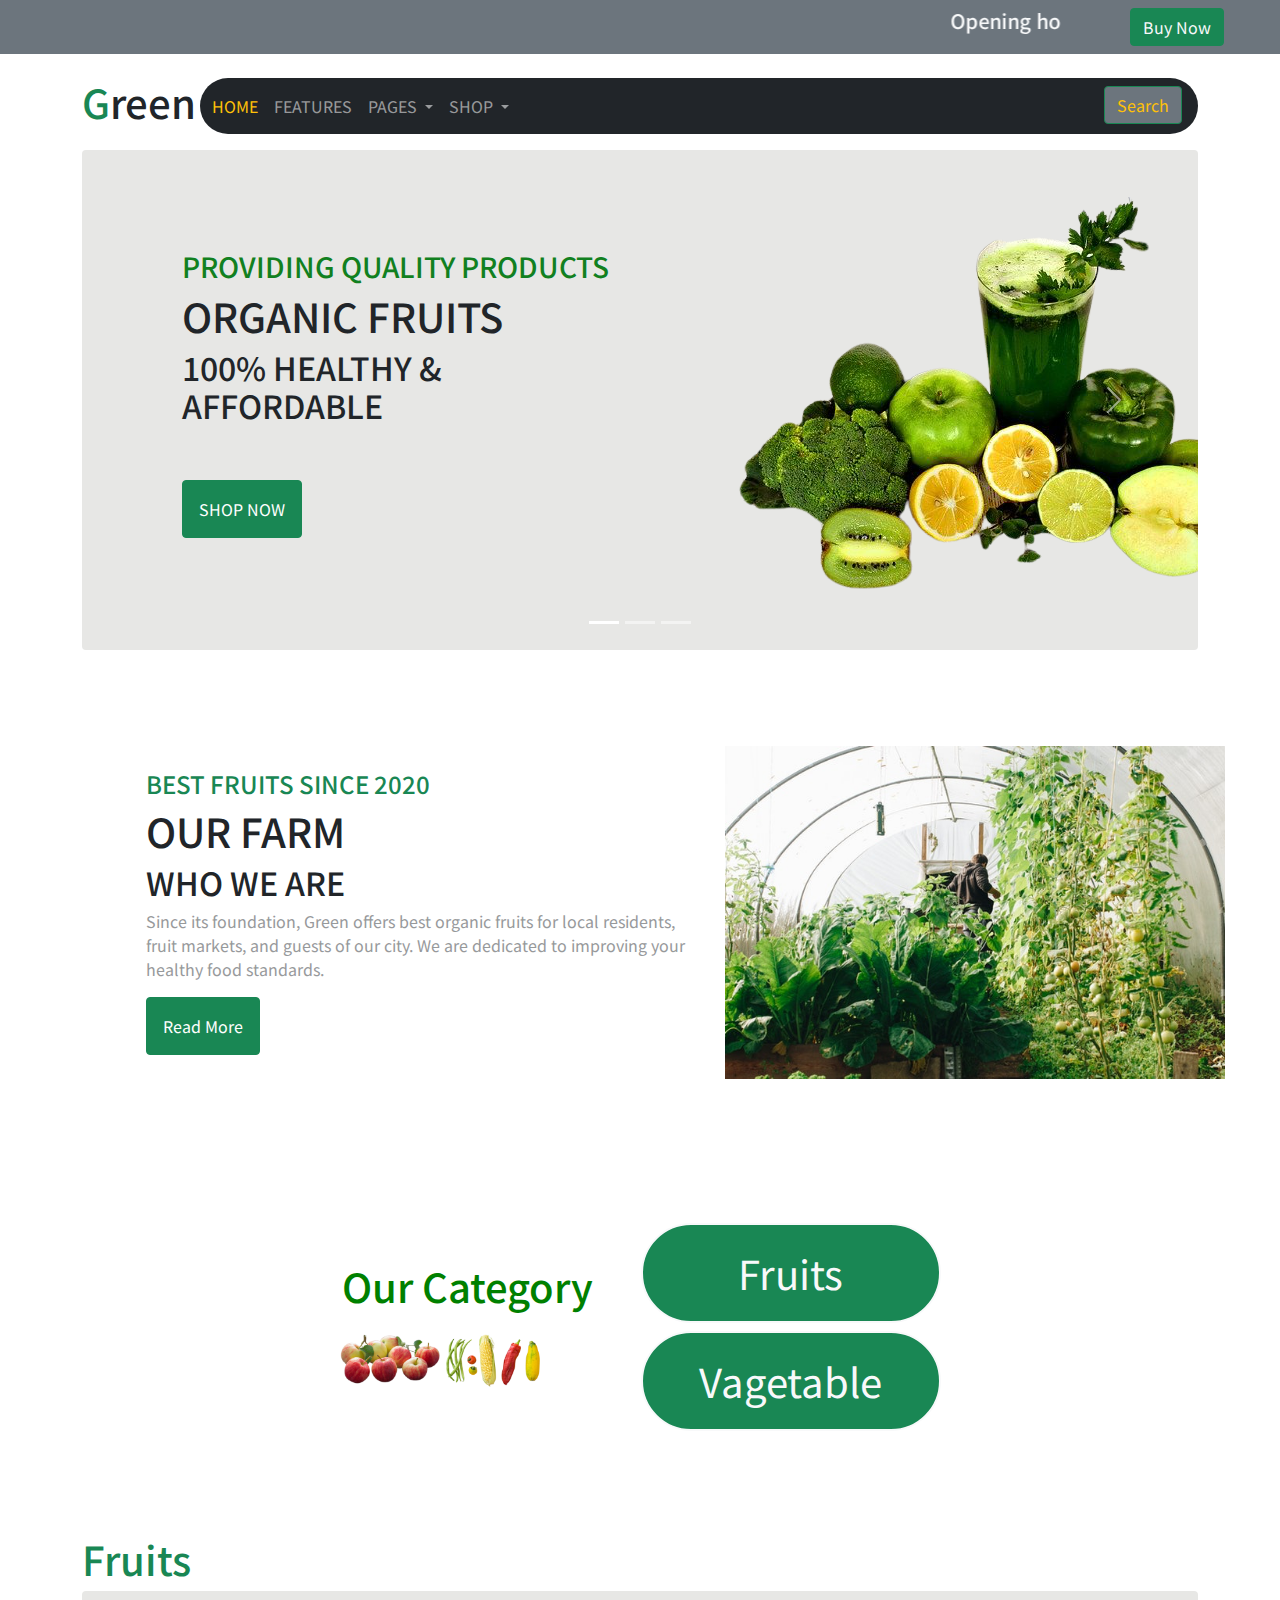
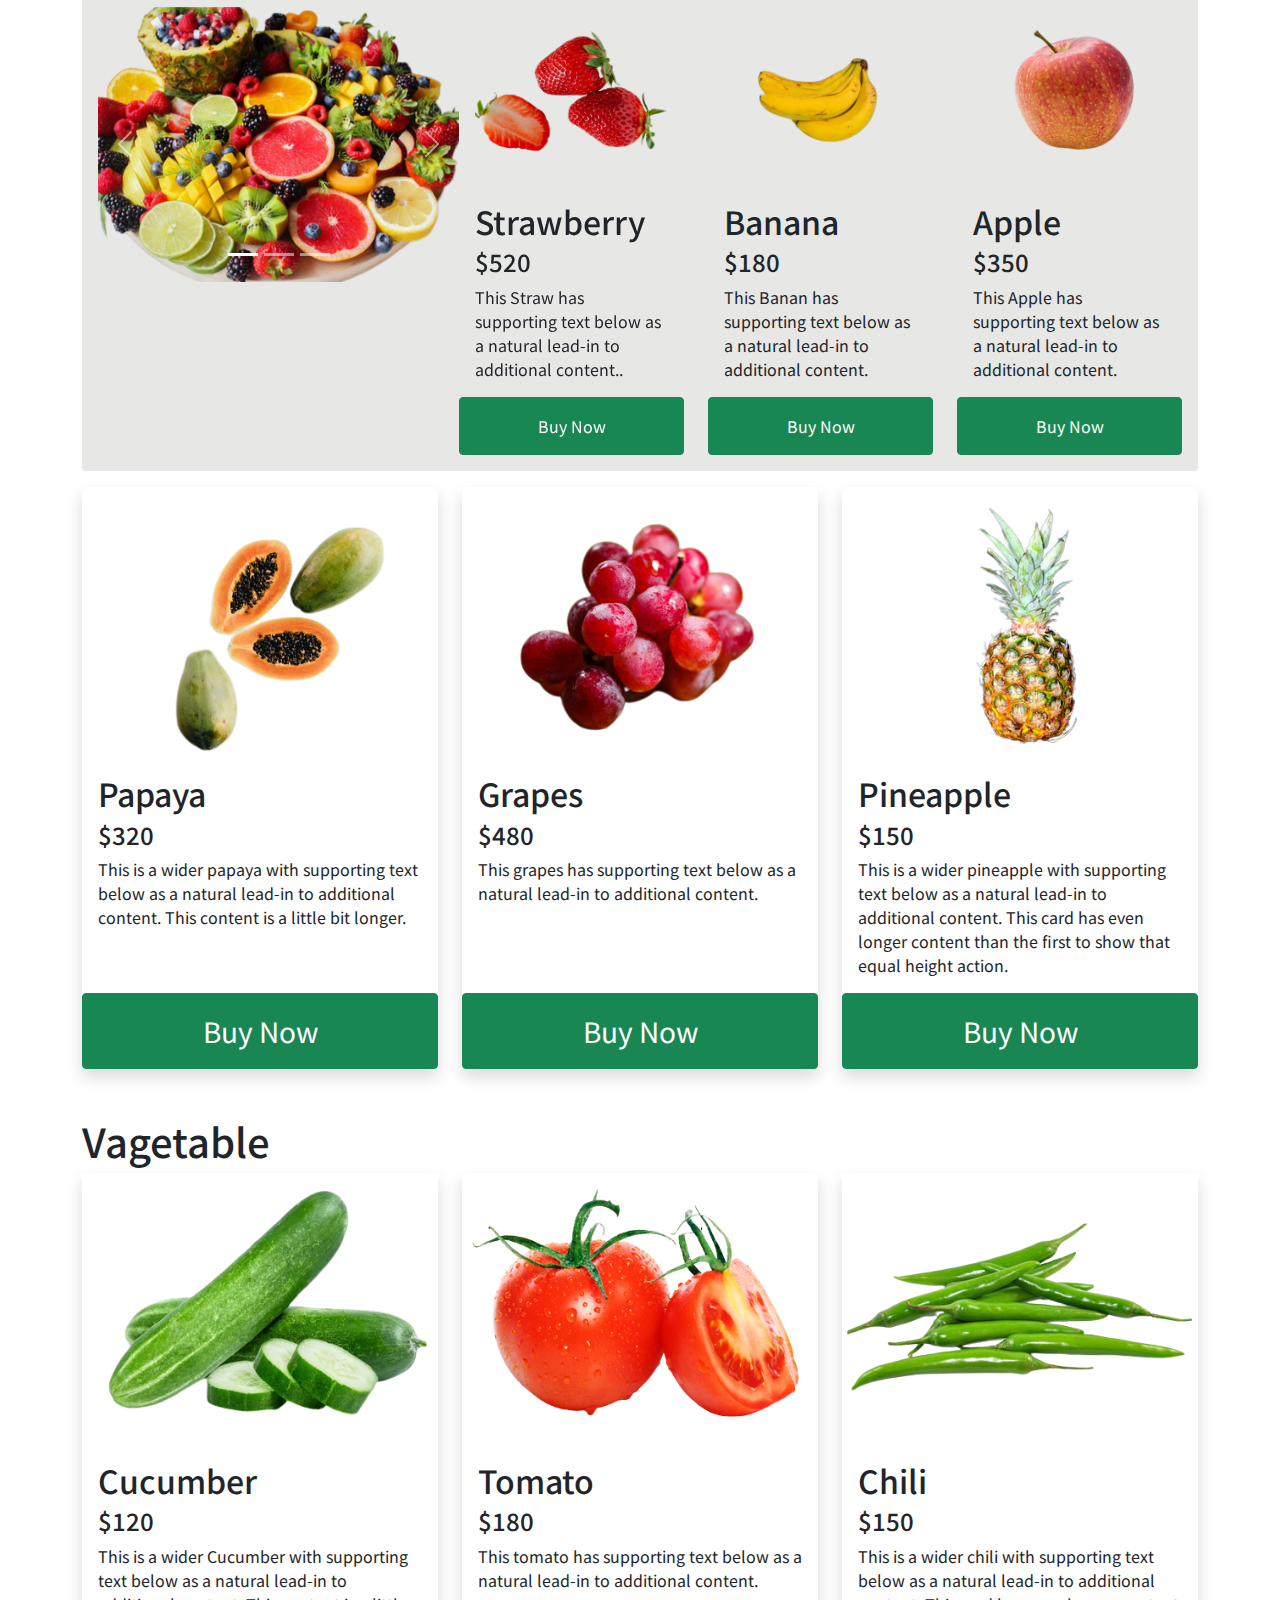
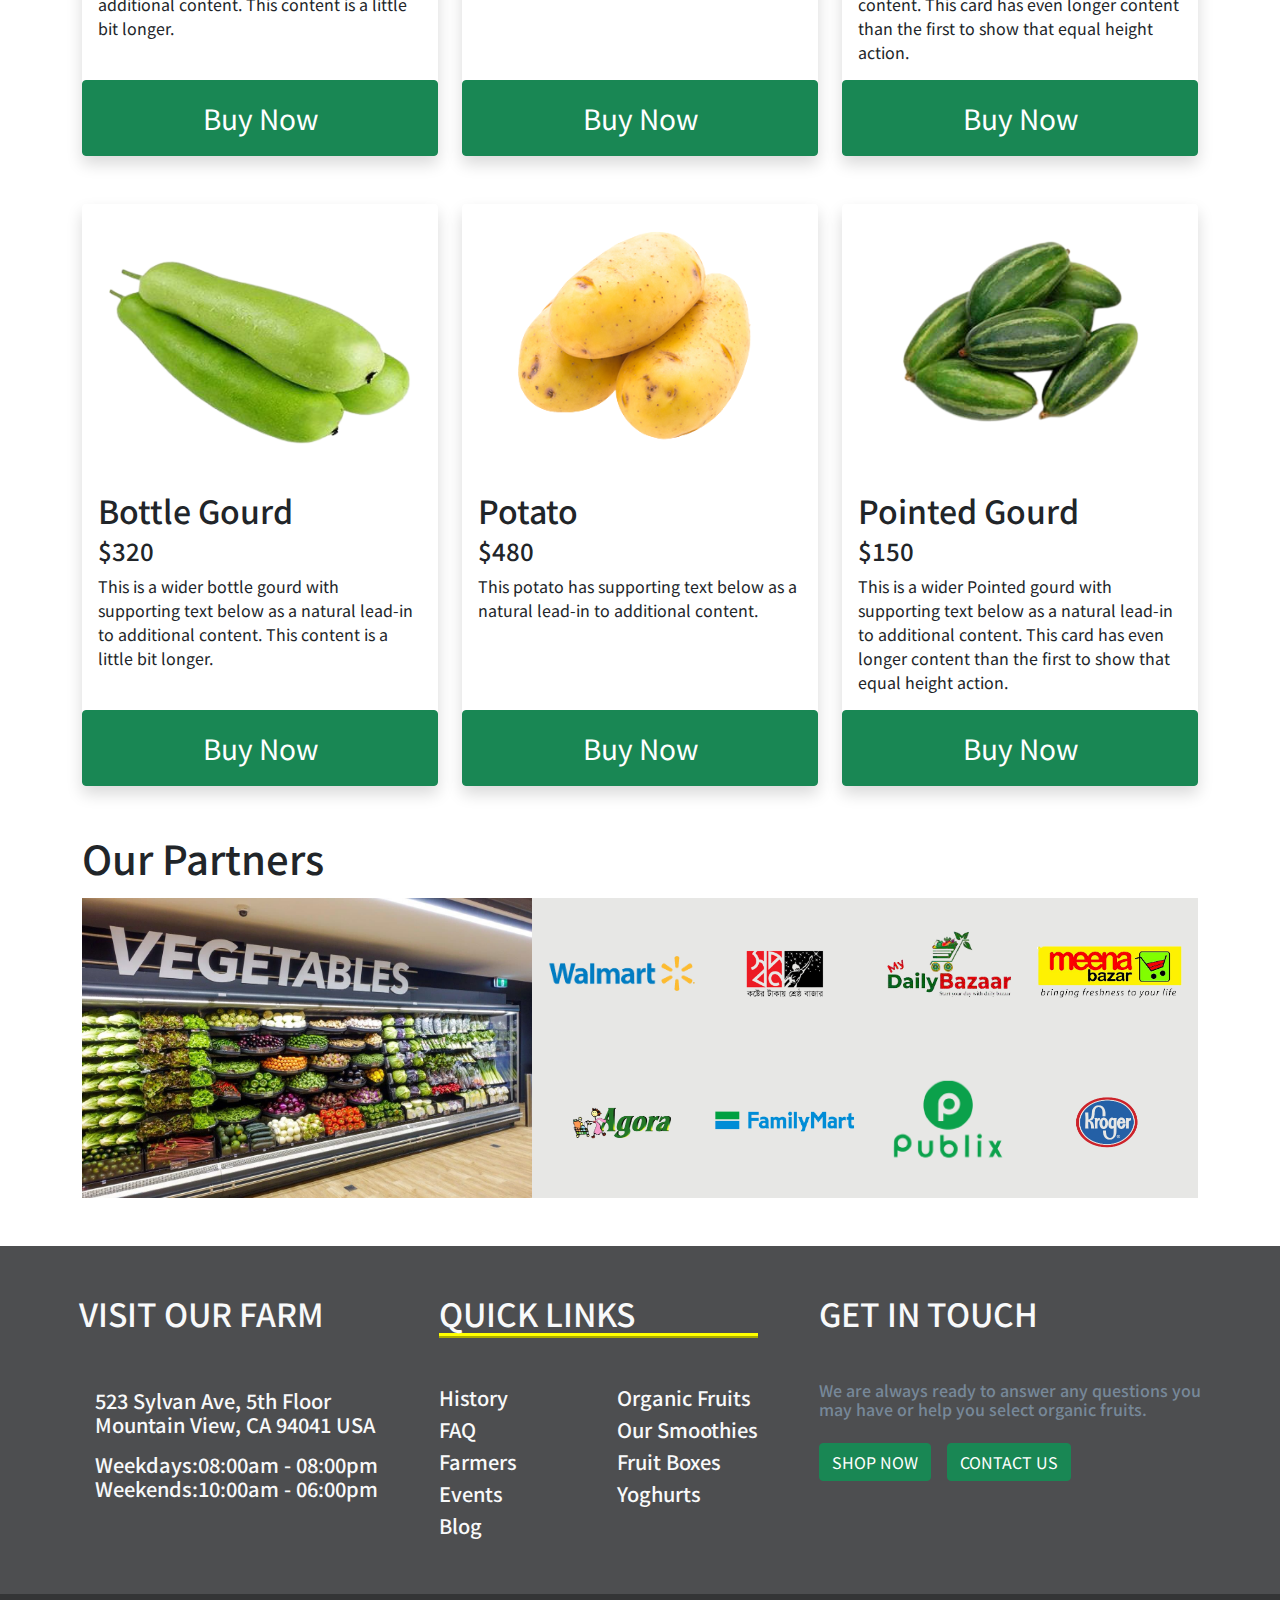
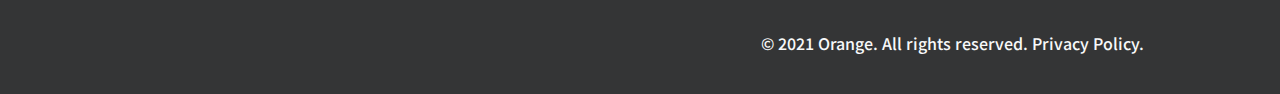
==== index.html @ e58fb856 "first commit" ====
<!DOCTYPE html>
<html lang="en">

<head>
  <meta charset="UTF-8">
  <meta http-equiv="X-UA-Compatible" content="IE=edge">
  <meta name="viewport" content="width=device-width, initial-scale=1.0">
  <script src="https://kit.fontawesome.com/13799846d9.js" crossorigin="anonymous"></script>

  <title>Green</title>

  <link rel="stylesheet" href="css/bootstrap.min.css">
  <link rel="stylesheet" href="css/style.css">

<body>
  <header>
    <section class="full-container">
      <nav
        class="navbar navbar-light bg-secondary d-flex justify-content-between p-2 col-lg-12 col-md-12 col-sm-12 col-12 col-">

        <div class="text-light col-lg-10 ">
          <marquee behavior="" direction="">
            <h5>Opening hours: Monday - Friday: 08AM-06PM</h5>
          </marquee>


        </div>
        <div class="d-flex align-items-center me-5 ">
          <i class="fas fa-shopping-cart text-light"></i>
          <button class="btn btn-outline-success ms-3 bg-success text-light" type="submit"><a href="#"
              class="text-decoration-none text-light"> Buy Now</a></button>
          <div>

          </div>

      </nav>

    </section>
  </header>
  <header>

    <!-- ....................................................................................header2................................................................................................................................................. -->


    <section class="container my-3">
      <div class="d-flex justify-content-between ">
        <div class="d-flex mt-2">
          <div>
            <i class="fas fa-leaf fs-1 mt-1" style="color: rgb(22, 182, 22);"></i>
          </div>

          <div>
            <h1><span class="text-success">G</span>reen</h1>
          </div>


        </div>
        <div class="bg-dark rounded-pill mt-2 ">
          <div class="d-flex justify-content-around">

            <nav style="width: 900px;" class="navbar navbar-expand-lg navbar-dark ms-1 ">


              <button class="navbar-toggler" type="button" data-bs-toggle="collapse" data-bs-target="#navbarNavDropdown"
                aria-controls="navbarNavDropdown" aria-expanded="false" aria-label="Toggle navigation">
                <span class="navbar-toggler-icon"></span>
              </button>
              <div class="collapse navbar-collapse" id="navbarNavDropdown">
                <ul class="navbar-nav">
                  <li class="nav-item">
                    <a class="nav-link active text-warning" aria-current="page" href="#">HOME</a>
                  </li>
                  <li class="nav-item">
                    <a class="nav-link" href="#">FEATURES</a>
                  </li>

                  <li class="nav-item dropdown">
                    <a class="nav-link dropdown-toggle" href="#" id="navbarDropdownMenuLink" role="button"
                      data-bs-toggle="dropdown" aria-expanded="false">
                      PAGES
                    </a>
                    <ul class="dropdown-menu" aria-labelledby="navbarDropdownMenuLink">
                      <li><a class="dropdown-item" href="#">About Us</a></li>
                      <li><a class="dropdown-item" href="#">Contact Us</a></li>


                    </ul>
                  </li>
                  <li class="nav-item dropdown">
                    <a class="nav-link dropdown-toggle" href="#" id="navbarDropdownMenuLink" role="button"
                      data-bs-toggle="dropdown" aria-expanded="false">
                      SHOP
                    </a>
                    <ul class="dropdown-menu" aria-labelledby="navbarDropdownMenuLink">
                      <li><a class="dropdown-item" href="#">Fruits</a></li>
                      <li><a class="dropdown-item" href="#">Vagetable</a></li>


                    </ul>
                  </li>
                </ul>

              </div>

            </nav>
            <div>
              <button class="btn btn-outline-success me-3 mt-2 bg-secondary text-warning" type="submit">Search</button>
            </div>

          </div>


        </div>
      </div>


      </div>





    </section>
  </header>


  <!-- .............................................................................................................................................................................slider.................................................................................... -->
  <section class="container">

    <div id="carouselExampleIndicators" class="carousel slide" data-bs-ride="carousel">

      <div class="carousel-indicators">

        <button type="button" data-bs-target="#carouselExampleIndicators" data-bs-slide-to="0" class="active"
          aria-current="true" aria-label="Slide 1"></button>
        <button type="button" data-bs-target="#carouselExampleIndicators" data-bs-slide-to="1"
          aria-label="Slide 2"></button>
        <button type="button" data-bs-target="#carouselExampleIndicators" data-bs-slide-to="2"
          aria-label="Slide 3"></button>

      </div>
      <div class="carousel-inner rounded">


        <div class="row">
          <div class="carousel-item active">
            <div class=" row1  ">
              <div class="" style="padding: 100px;">
                <h3 style="color: rgb(17, 128, 32);">PROVIDING QUALITY PRODUCTS</h3>
                <h1>ORGANIC FRUITS</h1>
                <h2>100% HEALTHY & <br>
                  AFFORDABLE</h2>
                <div class="btn btn-success p-3 mt-5 ">SHOP NOW</div>
              </div>

            </div>

          </div>


          <div class="carousel-item">
            <div class="row2">
              <div class="" style="padding: 100px;">
                <h3 style="color: rgb(17, 128, 32);">SUMMER DISCOUNTS UP TO 40%</h3>
                <h1>A WIDE VARIETY</h1>
                <h2>100% HEALTHY & <br>
                  AFFORDABLE</h2>
                <div class="btn btn-success p-3 mt-5">SHOP NOW</div>
              </div>

            </div>
          </div>
          <div class="carousel-item">
            <div class="row3">
              <div class="" style="padding: 100px;">
                <h3 style="color: rgb(17, 128, 32);">PROVIDING QUALITY PRODUCTS</h3>
                <h1>OF DIFFERENT
                  VAGETABLE</h1>
                <h2>100% HEALTHY & <br>
                  AFFORDABLE</h2>
                <div class="btn btn-success p-3 mt-5 ">SHOP NOW</div>
              </div>

            </div>
          </div>


        </div>





      </div>
      <button class="carousel-control-prev" type="button" data-bs-target="#carouselExampleIndicators"
        data-bs-slide="prev">
        <span class="carousel-contro
      l-prev-icon" aria-hidden="true"></span>
        <span class="visually-hidden">Previous</span>
      </button>
      <button class="carousel-control-next" type="button" data-bs-target="#carouselExampleIndicators"
        data-bs-slide="next">
        <span class="carousel-control-next-icon" aria-hidden="true"></span>
        <span class="visually-hidden">Next</span>
      </button>
    </div>
  </section>

  <!-- .....................................................................................................................................................................................our farm.............................................................................. -->




  <section class="container my-5 rounded">
    <div class="d-flex align-items-center p-5 ">
      <div class="col-lg-7 p-3">
        <h4 class="text-success">BEST FRUITS SINCE 2020</h4>
        <h1>OUR FARM</h1>
        <h2>WHO WE ARE</h2>
        <p style="color: rgb(151, 153, 155);">Since its foundation, Green offers best organic fruits for local
          residents, fruit markets, and guests of our city. We are dedicated to improving your healthy food standards.
        </p>
        <div class="btn btn-success p-3">Read More</div>

      </div>
      <div class="col-lg-5">
        <img width="500px" src="images/farm.jpg" alt=""><br>

      </div>
    </div>
  </section>

  <!-- ..........................................................................................................................................................................................Category.................................................................................. -->

  <section class="container my-5">
    <div class="d-flex align-items-center justify-content-center">
      <div class="">
        <h1 style="margin-left: 50px; color: green;">Our Category</h1>
        <div class="ms-5">
          <img width="100px" src="images/catagory/catagory1.png" alt="">
          <img width="100px" class="mt-3" src="images/catagory/catagory2.png" alt="">
          <img src="" alt="">
        </div>

      </div>
      <div class=" p-5">
        <div style="width: 300px; height: 100px; border: 2px solid; "
          class="mb-2 d-flex align-items-center justify-content-center bg-success text-light fs-1 rounded-pill">Fruits
        </div>
        <div style="width: 300px; height: 100px; border: 2px solid;"
          class="mb-2 d-flex align-items-center justify-content-center bg-success text-light fs-1 rounded-pill">
          Vagetable</div>


      </div>
    </div>
  </section>

  <!-- .................................fruit item part.......................................................................................... -->


  <section class="container my-3 ">
    <div class="text-success">
      <h1>Fruits</h1>
    </div>
    <div class="d-flex p-3 rounded" style="background-color:#E7E7E5;">


      <div class="col-lg-4">
        <div id="carouselExampleCaptions" class="carousel slide" data-bs-ride="carousel">
          <div class="carousel-indicators">
            <button type="button" data-bs-target="#carouselExampleCaptions" data-bs-slide-to="0" class="active"
              aria-current="true" aria-label="Slide 1"></button>
            <button type="button" data-bs-target="#carouselExampleCaptions" data-bs-slide-to="1"
              aria-label="Slide 2"></button>
            <button type="button" data-bs-target="#carouselExampleCaptions" data-bs-slide-to="2"
              aria-label="Slide 3"></button>
          </div>
          <div class="carousel-inner">
            <div class="carousel-item active">
              <img src="images/fruits/fruit1.png" class="d-block w-100" alt="...">

            </div>
            <div class="carousel-item">
              <img src="images/fruits/fruit10.png" class="d-block w-100" alt="...">

            </div>
            <div class="carousel-item">
              <img src="images/fruits/fruit3.png" class="d-block w-100" alt="...">

            </div>
          </div>
          <button class="carousel-control-prev" type="button" data-bs-target="#carouselExampleCaptions"
            data-bs-slide="prev">
            <span class="carousel-control-prev-icon" aria-hidden="true"></span>
            <span class="visually-hidden">Previous</span>
          </button>
          <button class="carousel-control-next" type="button" data-bs-target="#carouselExampleCaptions"
            data-bs-slide="next">
            <span class="carousel-control-next-icon" aria-hidden="true"></span>
            <span class="visually-hidden">Next</span>
          </button>
        </div>
      </div>


      <div class="">
        <div class="row row-cols-1 row-cols-md-3 g-4">
          <div class="col">
            <div class="card h-50 border-0 bg-transparent">
              <img src="images/fruits/fruit4.png" class="card-img-top p-3" alt="...">
              <div class="card-body">
                <h2 class="card-title">Strawberry</h2>
                <h4>$520</h4>
                <p class="card-text">This Straw has supporting text below as a natural lead-in to additional content..
                </p>
              </div>

              <div class="btn btn-success p-3 ">Buy Now</div>

            </div>
          </div>
          <div class="col">
            <div class="card h-50 border-0 bg-transparent">
              <img src="images/fruits/fruit5.png" class="card-img-top p-3 " alt="...">
              <div class="card-body">
                <h2 class="card-title ">Banana</h2>
                <h4>$180</h4>
                <p class="card-text">This Banan has supporting text below as a natural lead-in to additional content.
                </p>
              </div>
              <div class="btn btn-success p-3 ">Buy Now</div>
            </div>
          </div>
          <div class="col">
            <div class="card h-50 border-0 bg-transparent">
              <img src="images/fruits/fruit6.png" class="card-img-top p-3" alt="...">
              <div class="card-body">
                <h2 class="card-title">Apple</h2>
                <h4>$350</h4>
                <p class="card-text">This Apple has supporting text below as a natural lead-in to additional content.
                </p>
              </div>
              <div class="btn btn-success p-3 ">Buy Now</div>
            </div>
          </div>
        </div>
      </div>


    </div>


    <!-- ................................................fruit 2.......................................................... -->


  </section>
  <section class="container">
    <div class="row row-cols-1 row-cols-md-3 g-4">
      <div class="col">
        <div class="card h-100 border-0 shadow">
          <img src="images/fruits/fruit2.png" class="card-img-top" alt="...">
          <div class="card-body">
            <h2 class="card-title">Papaya</h2>
            <h4>$320</h4>
            <p class="card-text">This is a wider papaya with supporting text below as a natural lead-in to additional
              content. This content is a little bit longer.</p>
          </div>
          <div class="btn btn-success fs-3 p-3 ">Buy Now</div>
        </div>
      </div>
      <div class="col">
        <div class="card h-100 border-0 shadow">
          <img src="images/fruits/fruit8.png" class="card-img-top" alt="...">
          <div class="card-body">
            <h2 class="card-title">Grapes</h2>
            <h4>$480</h4>
            <p class="card-text">This grapes has supporting text below as a natural lead-in to additional content.</p>
          </div>
          <div class="btn btn-success p-3 fs-3 ">Buy Now</div>
        </div>
      </div>
      <div class="col">
        <div class="card h-100 border-0 shadow">
          <img src="images/fruits/fruit9.png" class="card-img-top" alt="...">
          <div class="card-body">
            <h2 class="card-title">Pineapple</h2>
            <h4>$150</h4>
            <p class="card-text">This is a wider pineapple with supporting text below as a natural lead-in to additional
              content. This card has even longer content than the first to show that equal height action.</p>
          </div>
          <div class="btn btn-success p-3 fs-3 ">Buy Now</div>
        </div>
      </div>
    </div>
  </section>

  <!-- .............................................................................................................................................................................................vegetable....................................................................... -->

  <section class="container my-5">
    <h1>Vagetable</h1>
    <div class="row row-cols-1 row-cols-md-3 g-4">
      <div class="col">
        <div class="card h-100 border-0 shadow ">
          <img src="images/vegetable/vegetable1.png" class="card-img-top" alt="...">
          <div class="card-body">
            <h2 class="card-title">Cucumber</h2>
            <h4>$120</h4>
            <p class="card-text">This is a wider Cucumber with supporting text below as a natural lead-in to additional
              content. This content is a little bit longer.</p>
          </div>
          <div class="btn btn-success fs-3 p-3 ">Buy Now</div>
        </div>
      </div>
      <div class="col">
        <div class="card h-100 border-0 shadow">
          <img src="images/vegetable/vegetable2.png" class="card-img-top" alt="...">
          <div class="card-body">
            <h2 class="card-title">Tomato</h2>
            <h4>$180</h4>
            <p class="card-text">This tomato has supporting text below as a natural lead-in to additional content.</p>
          </div>
          <div class="btn btn-success p-3 fs-3 ">Buy Now</div>
        </div>
      </div>
      <div class="col">
        <div class="card h-100 border-0 shadow">
          <img src="images/vegetable/vegetable3.png" class="card-img-top" alt="...">
          <div class="card-body">
            <h2 class="card-title">Chili</h2>
            <h4>$150</h4>
            <p class="card-text">This is a wider chili with supporting text below as a natural lead-in to additional
              content. This card has even longer content than the first to show that equal height action.</p>
          </div>
          <div class="btn btn-success p-3 fs-3 ">Buy Now</div>
        </div>
      </div>
    </div>
  </section>


  <!-- .......................................................vegetable 2..................................................................... -->

  <section class="container my-5">
    <div class="row row-cols-1 row-cols-md-3 g-4">
      <div class="col">
        <div class="card h-100 border-0 shadow">
          <img src="images/vegetable/vegetable4.png" class="card-img-top" alt="...">
          <div class="card-body">
            <h2 class="card-title">Bottle Gourd</h2>
            <h4>$320</h4>
            <p class="card-text">This is a wider bottle gourd with supporting text below as a natural lead-in to
              additional content. This content is a little bit longer.</p>
          </div>
          <div class="btn btn-success fs-3 p-3 ">Buy Now</div>
        </div>
      </div>
      <div class="col">
        <div class="card h-100 border-0 shadow">
          <img src="images/vegetable/vegetable5.png" class="card-img-top" alt="...">
          <div class="card-body">
            <h2 class="card-title">Potato</h2>
            <h4>$480</h4>
            <p class="card-text">This potato has supporting text below as a natural lead-in to additional content.</p>
          </div>
          <div class="btn btn-success p-3 fs-3 ">Buy Now</div>
        </div>
      </div>
      <div class="col">
        <div class="card h-100 border-0 shadow">
          <img src="images/vegetable/vegetable6.png" class="card-img-top" alt="...">
          <div class="card-body">
            <h2 class="card-title">Pointed Gourd</h2>
            <h4>$150</h4>
            <p class="card-text">This is a wider Pointed gourd with supporting text below as a natural lead-in to
              additional content. This card has even longer content than the first to show that equal height action.</p>
          </div>
          <div class="btn btn-success p-3 fs-3 ">Buy Now</div>
        </div>
      </div>
    </div>
  </section>
  <!-- .....................................................................................................................................................................................................our partner part.................................................................... -->

  <section class="container my-5 ">
    <h1 class="mb-3">Our Partners</h1>
    <div class="d-flex" style="background-color:#E7E7E5;">
      <div class="col-lg-5 ">
        <img width="450px" src="images/partner/departmental store.jpg" alt="">
      </div>
      <div class="col-lg-7">
        <div class="brand">
          <img src="images/partner/partner1.png" alt="">
          <img src="images/partner/partner2.png" alt="">
          <img src="images/partner/partner3.png" alt="">
          <img src="images/partner/partner4.png" alt="">
          <img src="images/partner/partner5.png" alt="">
          <img src="images/partner/partner6.png" alt="">
          <img src="images/partner/partner7.png" alt="">
          <img src="images/partner/partner8.png" alt="">
        </div>

      </div>
    </div>

  </section>

  <!-- ......................................................................................................................................................................................................footer............................................................................. -->
  <section class="full-container mt-5">
    <footer>
      <div class="d-flex justify-content-around text-light  p-5" style="background-color: #4D4E50;">

        <div class="">
          <div>
            <h2 class="mb-5">VISIT OUR FARM</h2>
          </div>
          <div class="d-flex align-items-center">
            <i class="fas fa-map-marker-alt fs-1 "></i>
            <h5 class="mt-2 ms-3">523 Sylvan Ave, 5th Floor<br>
              Mountain View, CA 94041 USA</h5>
          </div>
          <div class="d-flex align-items-center">
            <i class="fas fa-clock fs-2 "></i>
            <h5 class="mt-2 ms-3">Weekdays:08:00am - 08:00pm <br>
              Weekends:10:00am - 06:00pm</h5>
          </div>
        </div>
        <!-- ............................................................ -->
        <div>
          <div>
            <h2 class="mb-5" style="border-bottom: 5px solid yellow ; border-bottom-style: ridge;">QUICK LINKS</h2>
          </div>
          <div class="d-flex">
            <div>
              <h5>History</h5>
              <h5>FAQ</h5>
              <h5>Farmers</h5>
              <h5>Events</h5>
              <h5>Blog</h5>

            </div>
            <div style=" margin-left: 100px;">
              <h5>Organic Fruits</h5>
              <h5>Our Smoothies</h5>
              <h5>Fruit Boxes</h5>
              <h5>Yoghurts</h5>


            </div>

          </div>
        </div>
        <!-- .................................................................. -->
        <div>
          <div>
            <h2 class="mb-5">GET IN TOUCH</h2>
          </div>
          <div>
            <h6 style="color: lightslategray;">We are always ready to answer any questions you <br> may have or help you
              select organic fruits.
            </h6>
          </div>
          <div class="d-flex mt-4 ">
            <div class="btn btn-success ">SHOP NOW</div>
            <div class="btn btn-success ms-3">CONTACT US</div>
          </div>
        </div>
      </div>

    </footer>
    <!-- ....................................................footer 2........................................................................ -->
    <footer style="height: 100px; background-color:#343536 ;">
      <div class="d-flex justify-content-around  text-light  ">
        <div class="d-flex " style="margin-top: 40px; color: #87888a;">
          <i class="fab fa-cc-visa fs-2 "></i>
          <i class="fab fa-cc-mastercard ms-3 fs-2"></i>
          <i class="fab fa-cc-paypal ms-3 fs-2"></i>
        </div>
        <div class="d-flex " style="margin-top: 40px; color: #85888d;">
          <i class="fab fa-facebook fs-2"></i>
          <i class="fab fa-twitter ms-3 fs-2"></i>
          <i class="fab fa-instagram-square ms-3 fs-2"></i>
          <i class="fab fa-youtube ms-3 fs-2"></i>
        </div>
        <div>
          <h6 style="margin-top: 40px;">© 2021 Orange. All rights reserved. Privacy Policy.</h6>
        </div>
      </div>
    </footer>

  </section>


  <script src="js/bootstrap.bundle.min.js"></script>
</body>

</html>
---- css/style.css ----
@import url('https://fonts.googleapis.com/css2?family=Noto+Sans+JP:wght@500&display=swap');

body{
        font-family: 'Noto Sans JP', sans-serif;
      } 
     
        

       .row1{
         
        background-image: url("../images/banner/banner1.png");
        background-repeat: no-repeat;
      background-position: 600px;
      background-color:#E7E7E5;
     
      height: 500px;
     
      
       
      }
      .row2{
        background-image: url("../images/banner/banner2.png");
        background-repeat: no-repeat;
      background-position: 600px;
      background-color:#E7E7E5;
      
      height: 500px;
       
      }
       .row3{
        background-image: url("../images/banner/banner3.png");
        background-repeat: no-repeat;
      background-position: 600px;
      background-color:#E7E7E5;
      
      height: 500px;
       
      } 
      .brand{
        display: grid;
        grid-template-columns: repeat(4, 1fr);
        justify-content:center;
        align-items: center;
      }
.brand img{
  width: 150px;
}
.btn-btn-success:hover:hover{
  color: aquamarine;
}
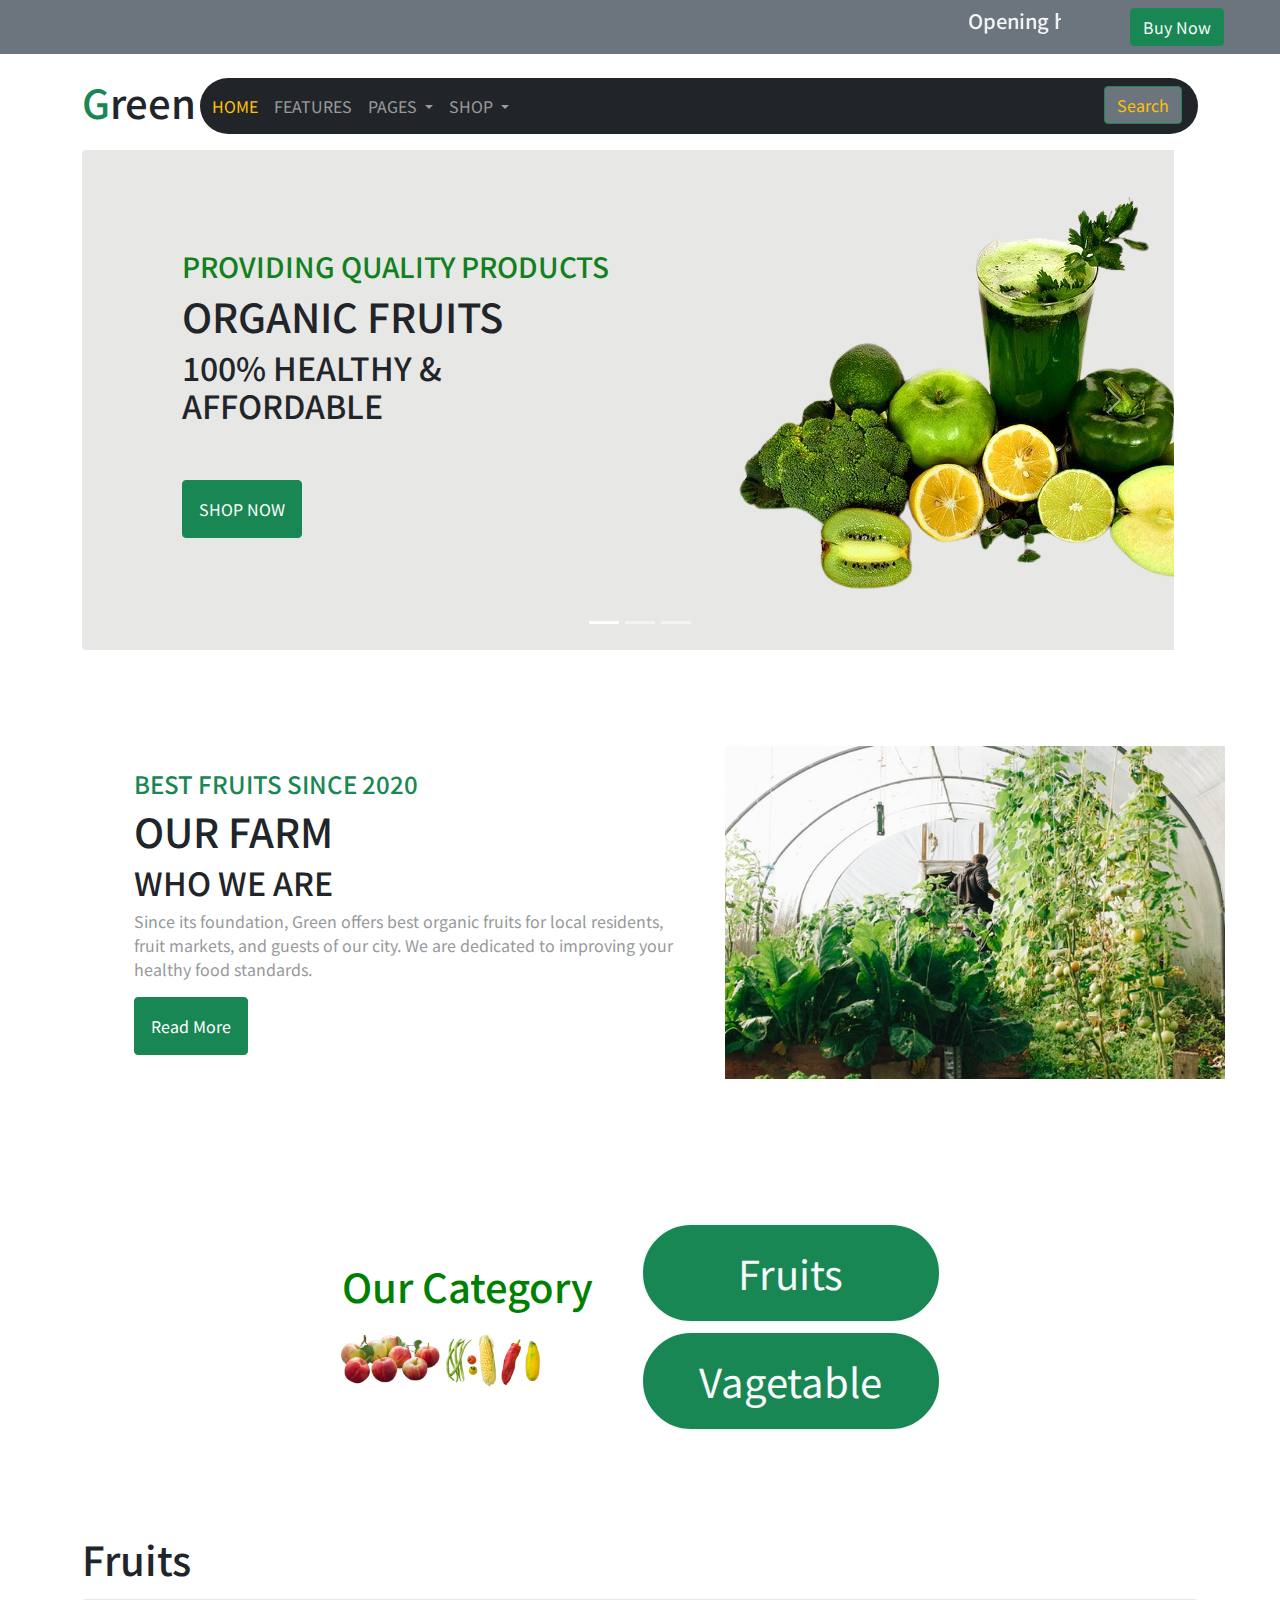
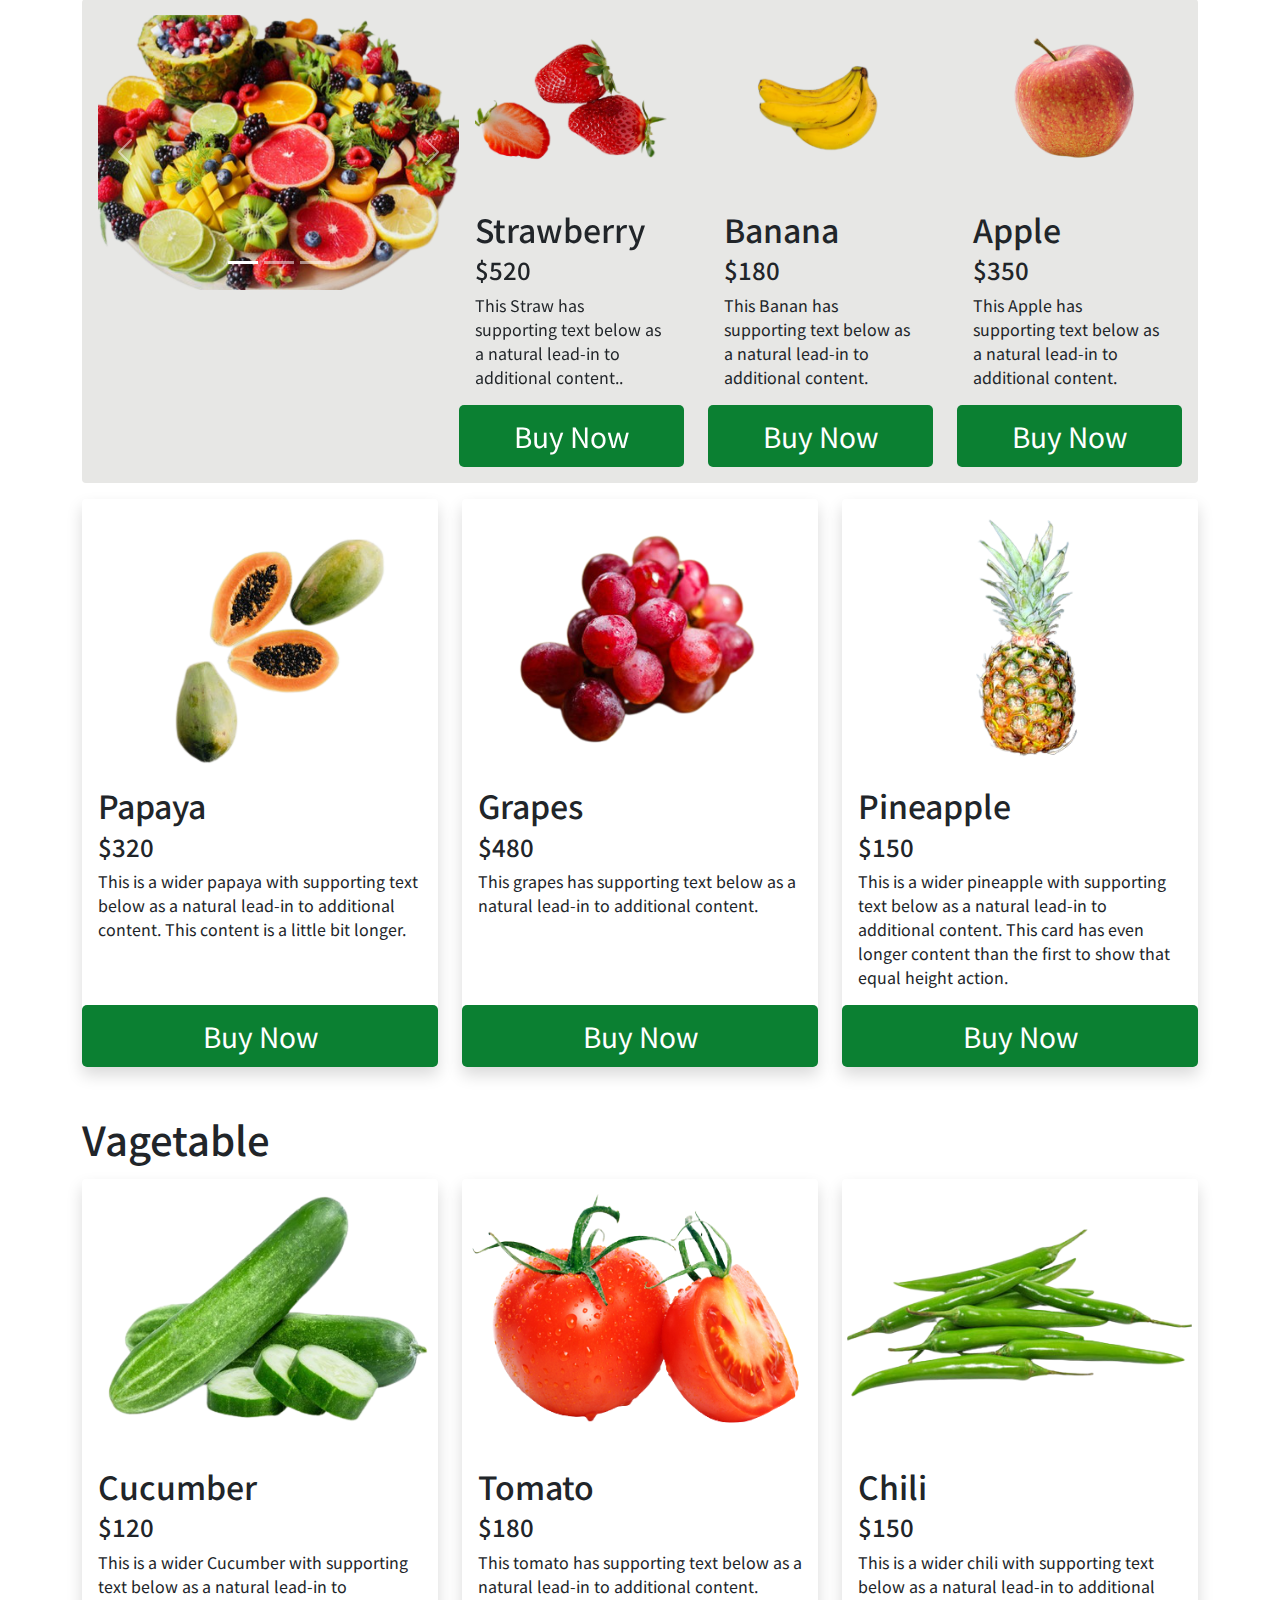
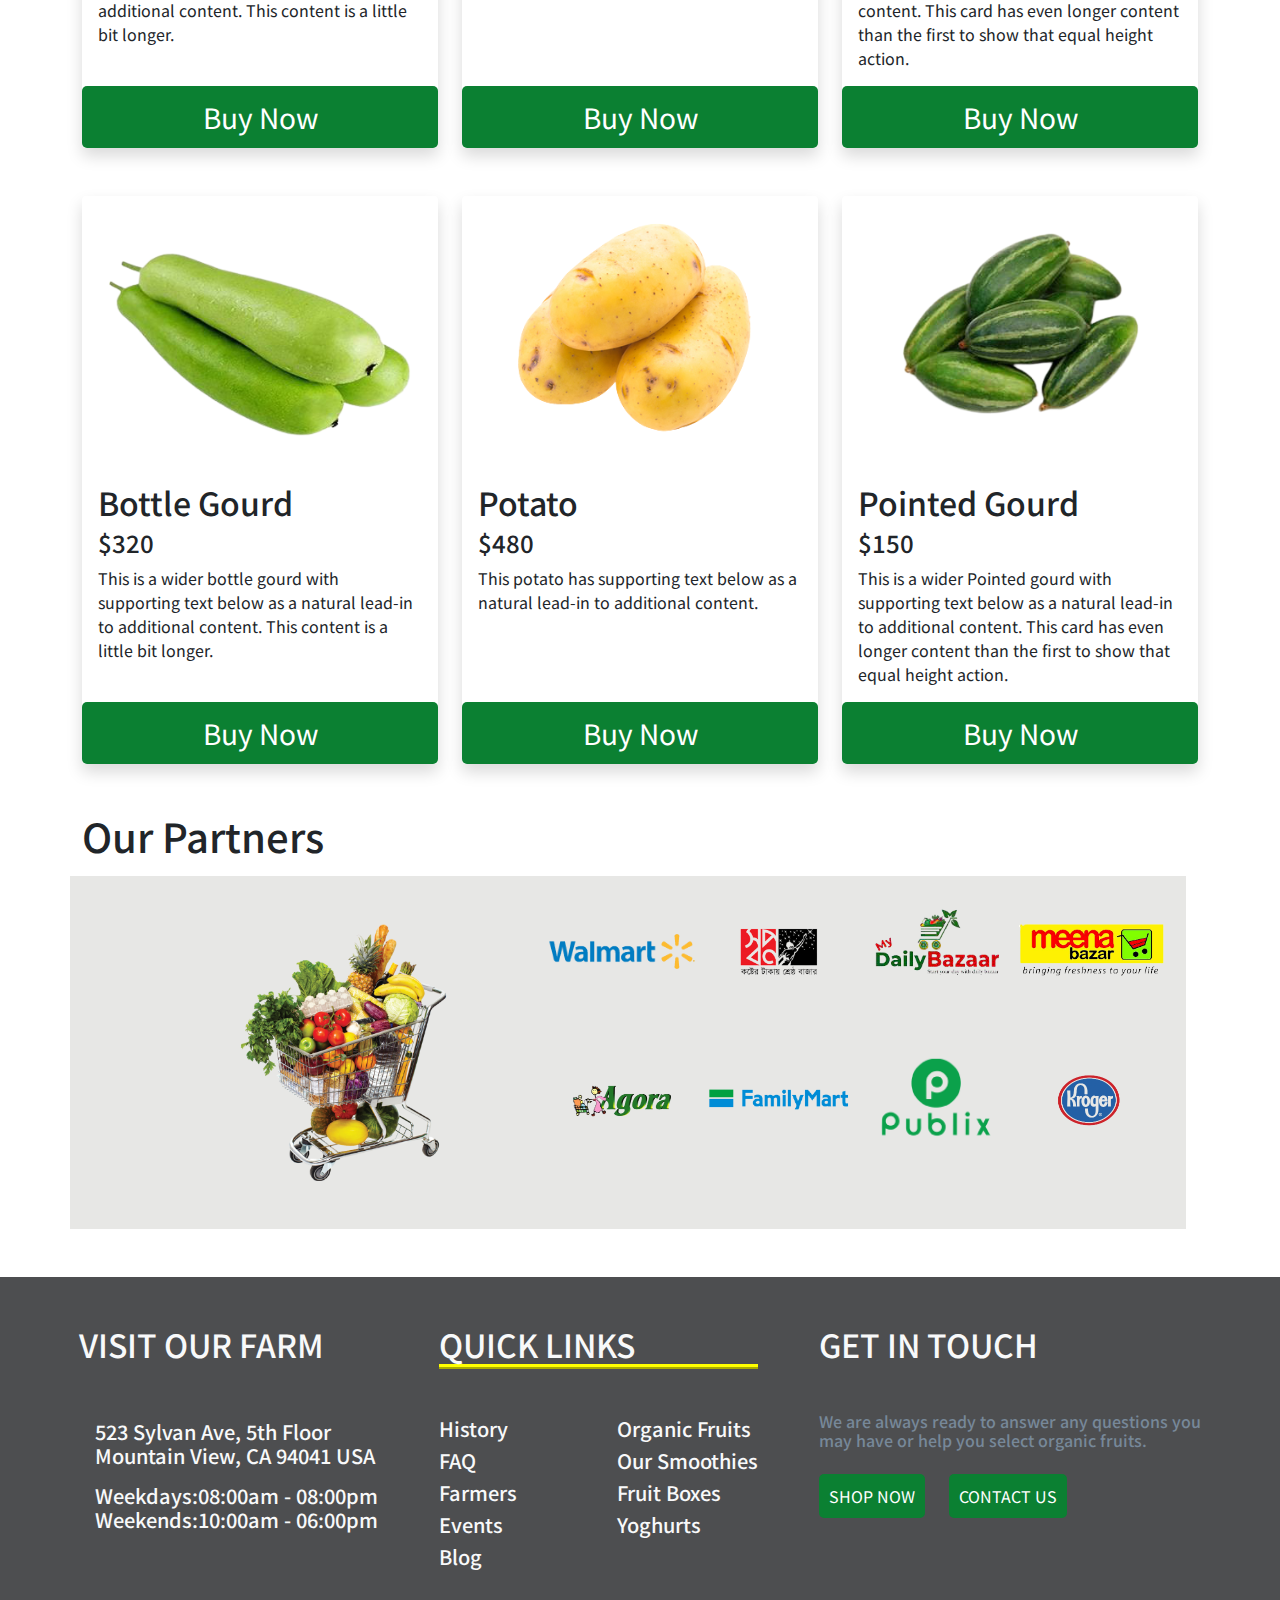
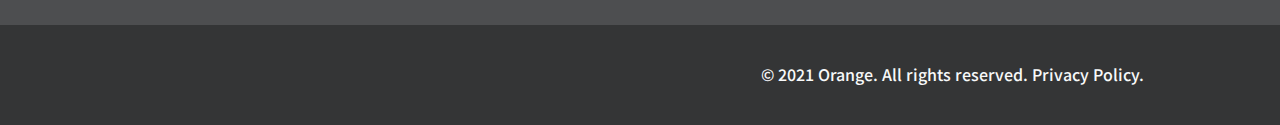
==== commit 2c12a07c: "final commit" ====
--- a/index.html
+++ b/index.html
@@ -6,8 +6,9 @@
   <meta http-equiv="X-UA-Compatible" content="IE=edge">
   <meta name="viewport" content="width=device-width, initial-scale=1.0">
   <script src="https://kit.fontawesome.com/13799846d9.js" crossorigin="anonymous"></script>
-
-  <title>Green</title>
+  <link rel="shortcut icon" href="images/fav-removebg-preview.png" type="image/x-icon">
+
+  <title>Green Food store</title>
 
   <link rel="stylesheet" href="css/bootstrap.min.css">
   <link rel="stylesheet" href="css/style.css">
@@ -39,11 +40,11 @@
   </header>
   <header>
 
-    <!-- ....................................................................................header2................................................................................................................................................. -->
-
-
-    <section class="container my-3">
-      <div class="d-flex justify-content-between ">
+    <!-- ....................................................................................header2.......................................................................................................................................................................................... -->
+
+
+    <section class="container my-3 " >
+      <div class=" d-flex justify-content-between">
         <div class="d-flex mt-2">
           <div>
             <i class="fas fa-leaf fs-1 mt-1" style="color: rgb(22, 182, 22);"></i>
@@ -80,8 +81,8 @@
                       PAGES
                     </a>
                     <ul class="dropdown-menu" aria-labelledby="navbarDropdownMenuLink">
-                      <li><a class="dropdown-item" href="#">About Us</a></li>
-                      <li><a class="dropdown-item" href="#">Contact Us</a></li>
+                      <li><a class="dropdown-item" href="about.html">About Us</a></li>
+                      <li><a class="dropdown-item" href="contact.html">Contact Us</a></li>
 
 
                     </ul>
@@ -92,8 +93,8 @@
                       SHOP
                     </a>
                     <ul class="dropdown-menu" aria-labelledby="navbarDropdownMenuLink">
-                      <li><a class="dropdown-item" href="#">Fruits</a></li>
-                      <li><a class="dropdown-item" href="#">Vagetable</a></li>
+                      <li><a class="dropdown-item" href="#fruits">Fruits</a></li>
+                      <li><a class="dropdown-item" href="#vegetable">Vegetable</a></li>
 
 
                     </ul>
@@ -142,7 +143,7 @@
       <div class="carousel-inner rounded">
 
 
-        <div class="row">
+        <div class="row col-lg-12 col-md-12 col-sm-12 col-12">
           <div class="carousel-item active">
             <div class=" row1  ">
               <div class="" style="padding: 100px;">
@@ -212,7 +213,7 @@
 
 
   <section class="container my-5 rounded">
-    <div class="d-flex align-items-center p-5 ">
+    <div class="d-flex align-items-center p-5 row col-lg-12 col-md-6 col-sm-6 col-6 ">
       <div class="col-lg-7 p-3">
         <h4 class="text-success">BEST FRUITS SINCE 2020</h4>
         <h1>OUR FARM</h1>
@@ -259,8 +260,8 @@
   <!-- .................................fruit item part.......................................................................................... -->
 
 
-  <section class="container my-3 ">
-    <div class="text-success">
+  <section class="container my-3  " id="fruits">
+    <div class="mb-3">
       <h1>Fruits</h1>
     </div>
     <div class="d-flex p-3 rounded" style="background-color:#E7E7E5;">
@@ -316,7 +317,7 @@
                 </p>
               </div>
 
-              <div class="btn btn-success p-3 ">Buy Now</div>
+              <div class="bt fs-3 ">Buy Now</div>
 
             </div>
           </div>
@@ -329,7 +330,7 @@
                 <p class="card-text">This Banan has supporting text below as a natural lead-in to additional content.
                 </p>
               </div>
-              <div class="btn btn-success p-3 ">Buy Now</div>
+              <div class="bt fs-3 ">Buy Now</div>
             </div>
           </div>
           <div class="col">
@@ -341,7 +342,7 @@
                 <p class="card-text">This Apple has supporting text below as a natural lead-in to additional content.
                 </p>
               </div>
-              <div class="btn btn-success p-3 ">Buy Now</div>
+              <div class="bt fs-3 ">Buy Now</div>
             </div>
           </div>
         </div>
@@ -355,7 +356,7 @@
 
 
   </section>
-  <section class="container">
+  <section class="container " >
     <div class="row row-cols-1 row-cols-md-3 g-4">
       <div class="col">
         <div class="card h-100 border-0 shadow">
@@ -366,7 +367,7 @@
             <p class="card-text">This is a wider papaya with supporting text below as a natural lead-in to additional
               content. This content is a little bit longer.</p>
           </div>
-          <div class="btn btn-success fs-3 p-3 ">Buy Now</div>
+          <div class="bt fs-3  ">Buy Now</div>
         </div>
       </div>
       <div class="col">
@@ -377,7 +378,7 @@
             <h4>$480</h4>
             <p class="card-text">This grapes has supporting text below as a natural lead-in to additional content.</p>
           </div>
-          <div class="btn btn-success p-3 fs-3 ">Buy Now</div>
+          <div class="bt fs-3 ">Buy Now</div>
         </div>
       </div>
       <div class="col">
@@ -389,7 +390,7 @@
             <p class="card-text">This is a wider pineapple with supporting text below as a natural lead-in to additional
               content. This card has even longer content than the first to show that equal height action.</p>
           </div>
-          <div class="btn btn-success p-3 fs-3 ">Buy Now</div>
+          <div class="bt fs-3 ">Buy Now</div>
         </div>
       </div>
     </div>
@@ -397,8 +398,8 @@
 
   <!-- .............................................................................................................................................................................................vegetable....................................................................... -->
 
-  <section class="container my-5">
-    <h1>Vagetable</h1>
+  <section class="container my-5" id="vegetable">
+    <h1 class="mb-3">Vagetable</h1>
     <div class="row row-cols-1 row-cols-md-3 g-4">
       <div class="col">
         <div class="card h-100 border-0 shadow ">
@@ -409,7 +410,7 @@
             <p class="card-text">This is a wider Cucumber with supporting text below as a natural lead-in to additional
               content. This content is a little bit longer.</p>
           </div>
-          <div class="btn btn-success fs-3 p-3 ">Buy Now</div>
+          <div class="bt fs-3">Buy Now</div>
         </div>
       </div>
       <div class="col">
@@ -420,7 +421,7 @@
             <h4>$180</h4>
             <p class="card-text">This tomato has supporting text below as a natural lead-in to additional content.</p>
           </div>
-          <div class="btn btn-success p-3 fs-3 ">Buy Now</div>
+          <div class="bt fs-3 ">Buy Now</div>
         </div>
       </div>
       <div class="col">
@@ -432,7 +433,7 @@
             <p class="card-text">This is a wider chili with supporting text below as a natural lead-in to additional
               content. This card has even longer content than the first to show that equal height action.</p>
           </div>
-          <div class="btn btn-success p-3 fs-3 ">Buy Now</div>
+          <div class="bt fs-3 ">Buy Now</div>
         </div>
       </div>
     </div>
@@ -452,7 +453,7 @@
             <p class="card-text">This is a wider bottle gourd with supporting text below as a natural lead-in to
               additional content. This content is a little bit longer.</p>
           </div>
-          <div class="btn btn-success fs-3 p-3 ">Buy Now</div>
+          <div class="bt fs-3 ">Buy Now</div>
         </div>
       </div>
       <div class="col">
@@ -463,7 +464,7 @@
             <h4>$480</h4>
             <p class="card-text">This potato has supporting text below as a natural lead-in to additional content.</p>
           </div>
-          <div class="btn btn-success p-3 fs-3 ">Buy Now</div>
+          <div class="bt fs-3">Buy Now</div>
         </div>
       </div>
       <div class="col">
@@ -475,18 +476,18 @@
             <p class="card-text">This is a wider Pointed gourd with supporting text below as a natural lead-in to
               additional content. This card has even longer content than the first to show that equal height action.</p>
           </div>
-          <div class="btn btn-success p-3 fs-3 ">Buy Now</div>
+          <div class="bt fs-3">Buy Now</div>
         </div>
       </div>
     </div>
   </section>
   <!-- .....................................................................................................................................................................................................our partner part.................................................................... -->
 
-  <section class="container my-5 ">
+  <section class="container  mt-5 ">
     <h1 class="mb-3">Our Partners</h1>
-    <div class="d-flex" style="background-color:#E7E7E5;">
-      <div class="col-lg-5 ">
-        <img width="450px" src="images/partner/departmental store.jpg" alt="">
+    <div class="d-flex row col-lg-12 col-md-6 col-sm-6 col-6" style="background-color:#E7E7E5;">
+      <div class="col-lg-5  p-5">
+        <img width="450px" src="images/partner/shop.png" alt="">
       </div>
       <div class="col-lg-7">
         <div class="brand">
@@ -506,9 +507,9 @@
   </section>
 
   <!-- ......................................................................................................................................................................................................footer............................................................................. -->
-  <section class="full-container mt-5">
+  <section class="full-container ft mt-5">
     <footer>
-      <div class="d-flex justify-content-around text-light  p-5" style="background-color: #4D4E50;">
+      <div class="d-flex justify-content-around text-light  p-5  col-lg-12 col-md-4 col-4" style="background-color: #4D4E50;">
 
         <div class="">
           <div>
@@ -561,8 +562,8 @@
             </h6>
           </div>
           <div class="d-flex mt-4 ">
-            <div class="btn btn-success ">SHOP NOW</div>
-            <div class="btn btn-success ms-3">CONTACT US</div>
+            <div class="bt">SHOP NOW</div>
+            <div class="bt ms-4">CONTACT US</div>
           </div>
         </div>
       </div>
--- a/css/style.css
+++ b/css/style.css
@@ -45,6 +45,22 @@
 .brand img{
   width: 150px;
 }
-.btn-btn-success:hover:hover{
-  color: aquamarine;
-}+
+  .ft h5:hover{
+    color: rgb(247, 184, 11);
+  }
+  .bt{
+    color: rgb(255, 255, 255);
+    background-color: rgb(11, 128, 50);
+    padding: 10px;
+    border-radius: 5px;
+    text-align: center;
+  }
+  .bt:hover{
+   
+   background-color: rgb(173, 173, 12);
+  }
+
+
+
+  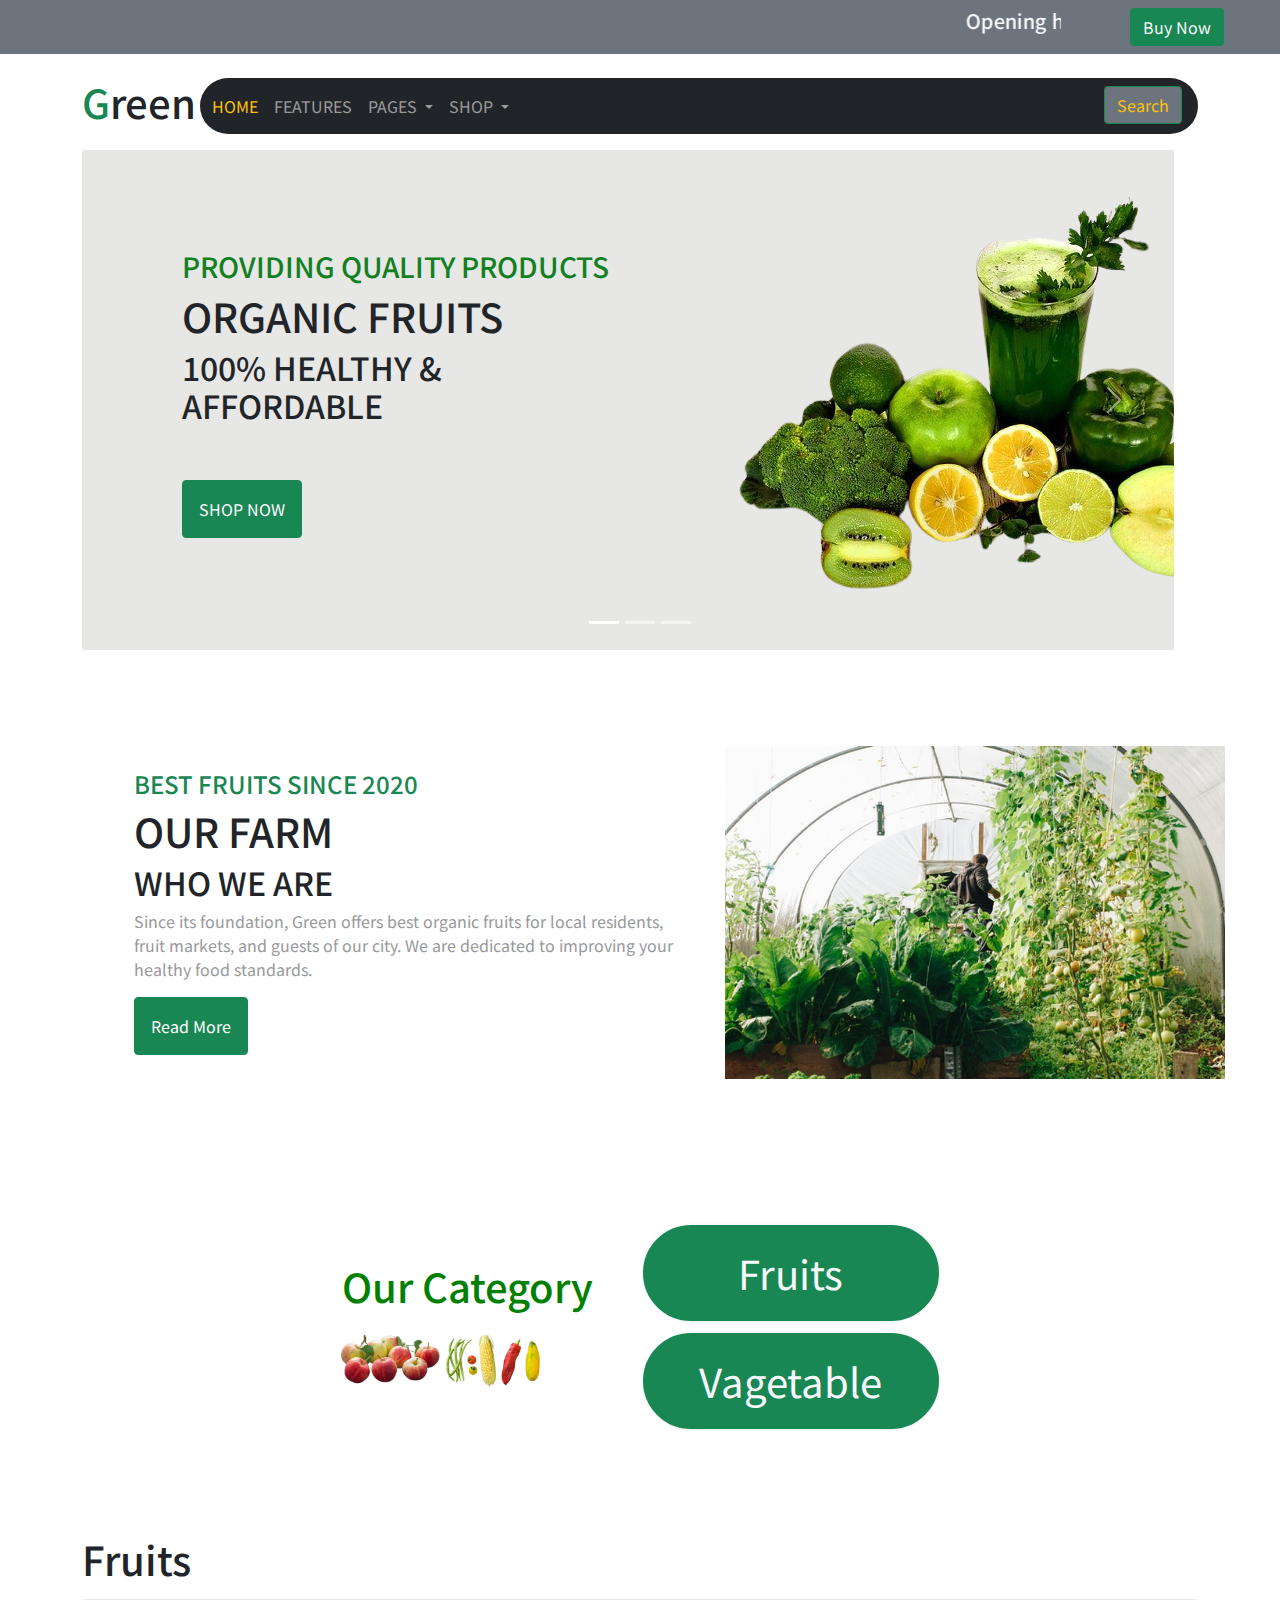
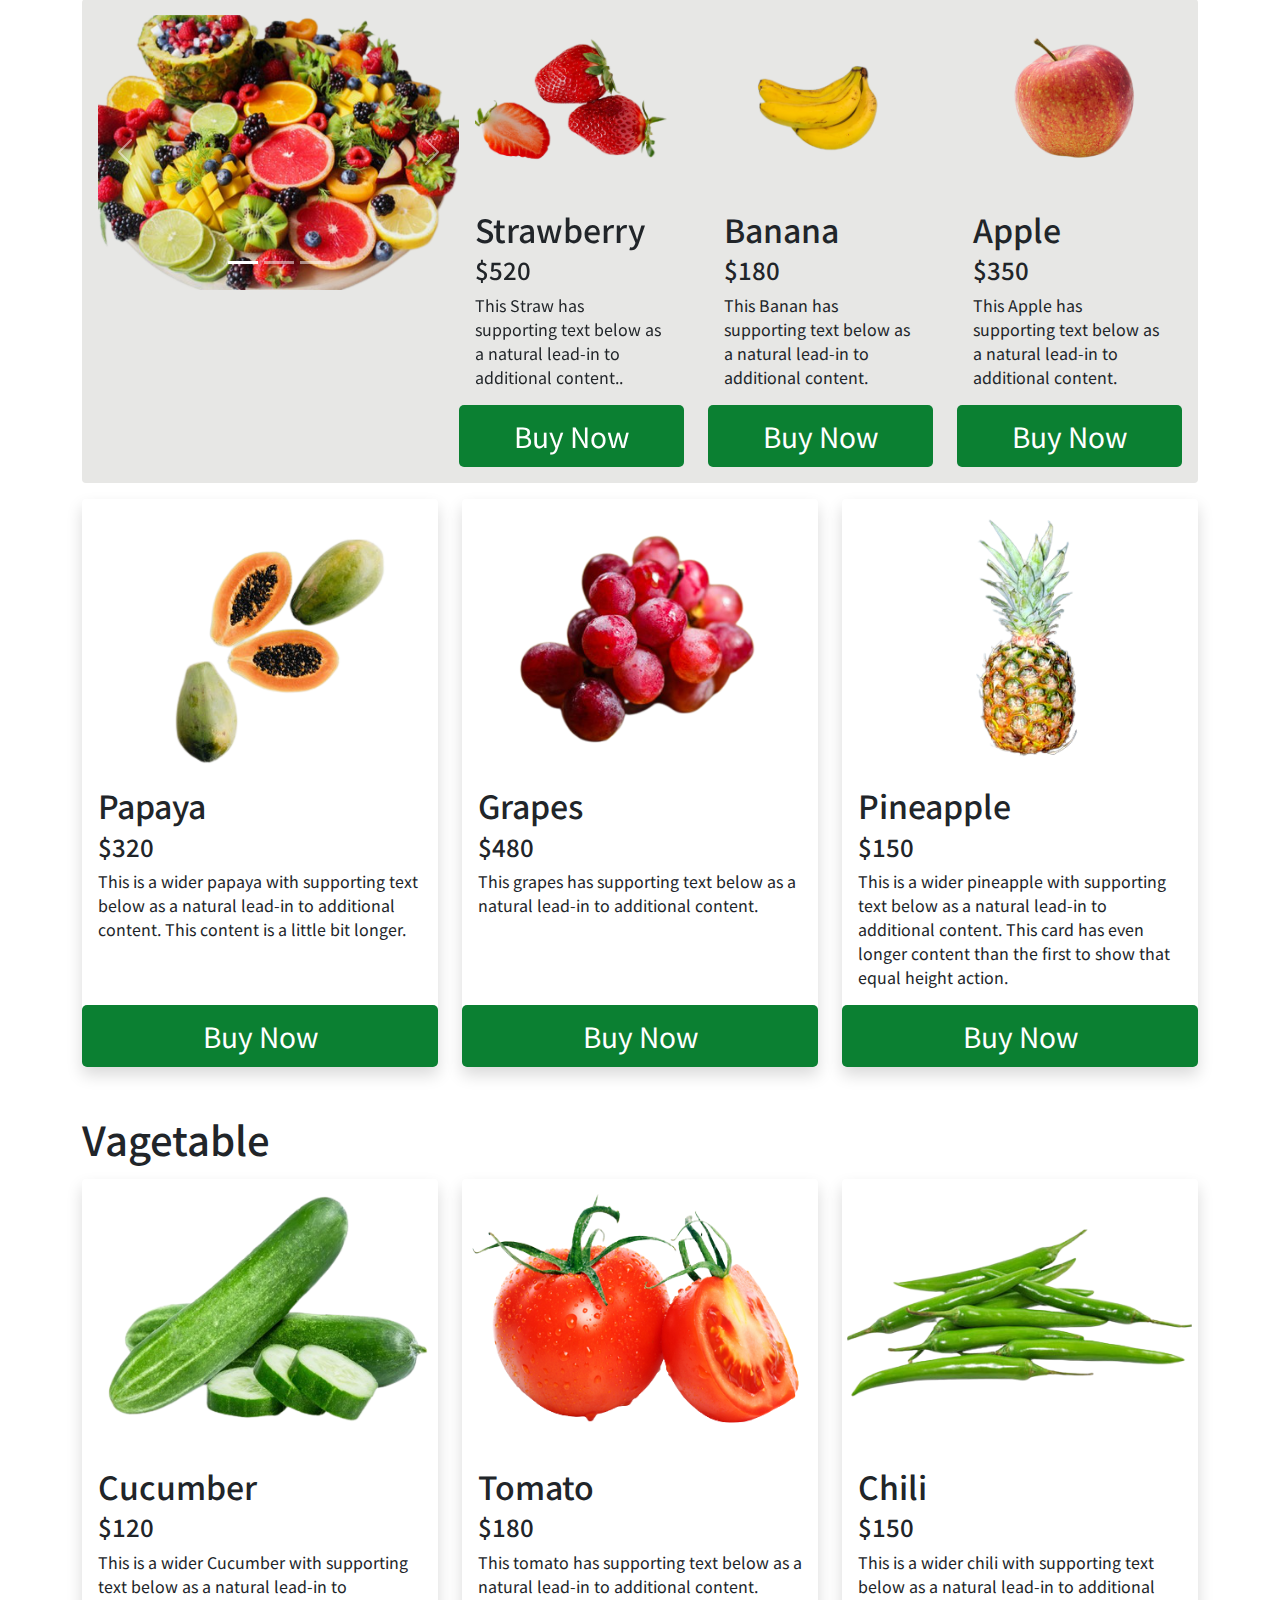
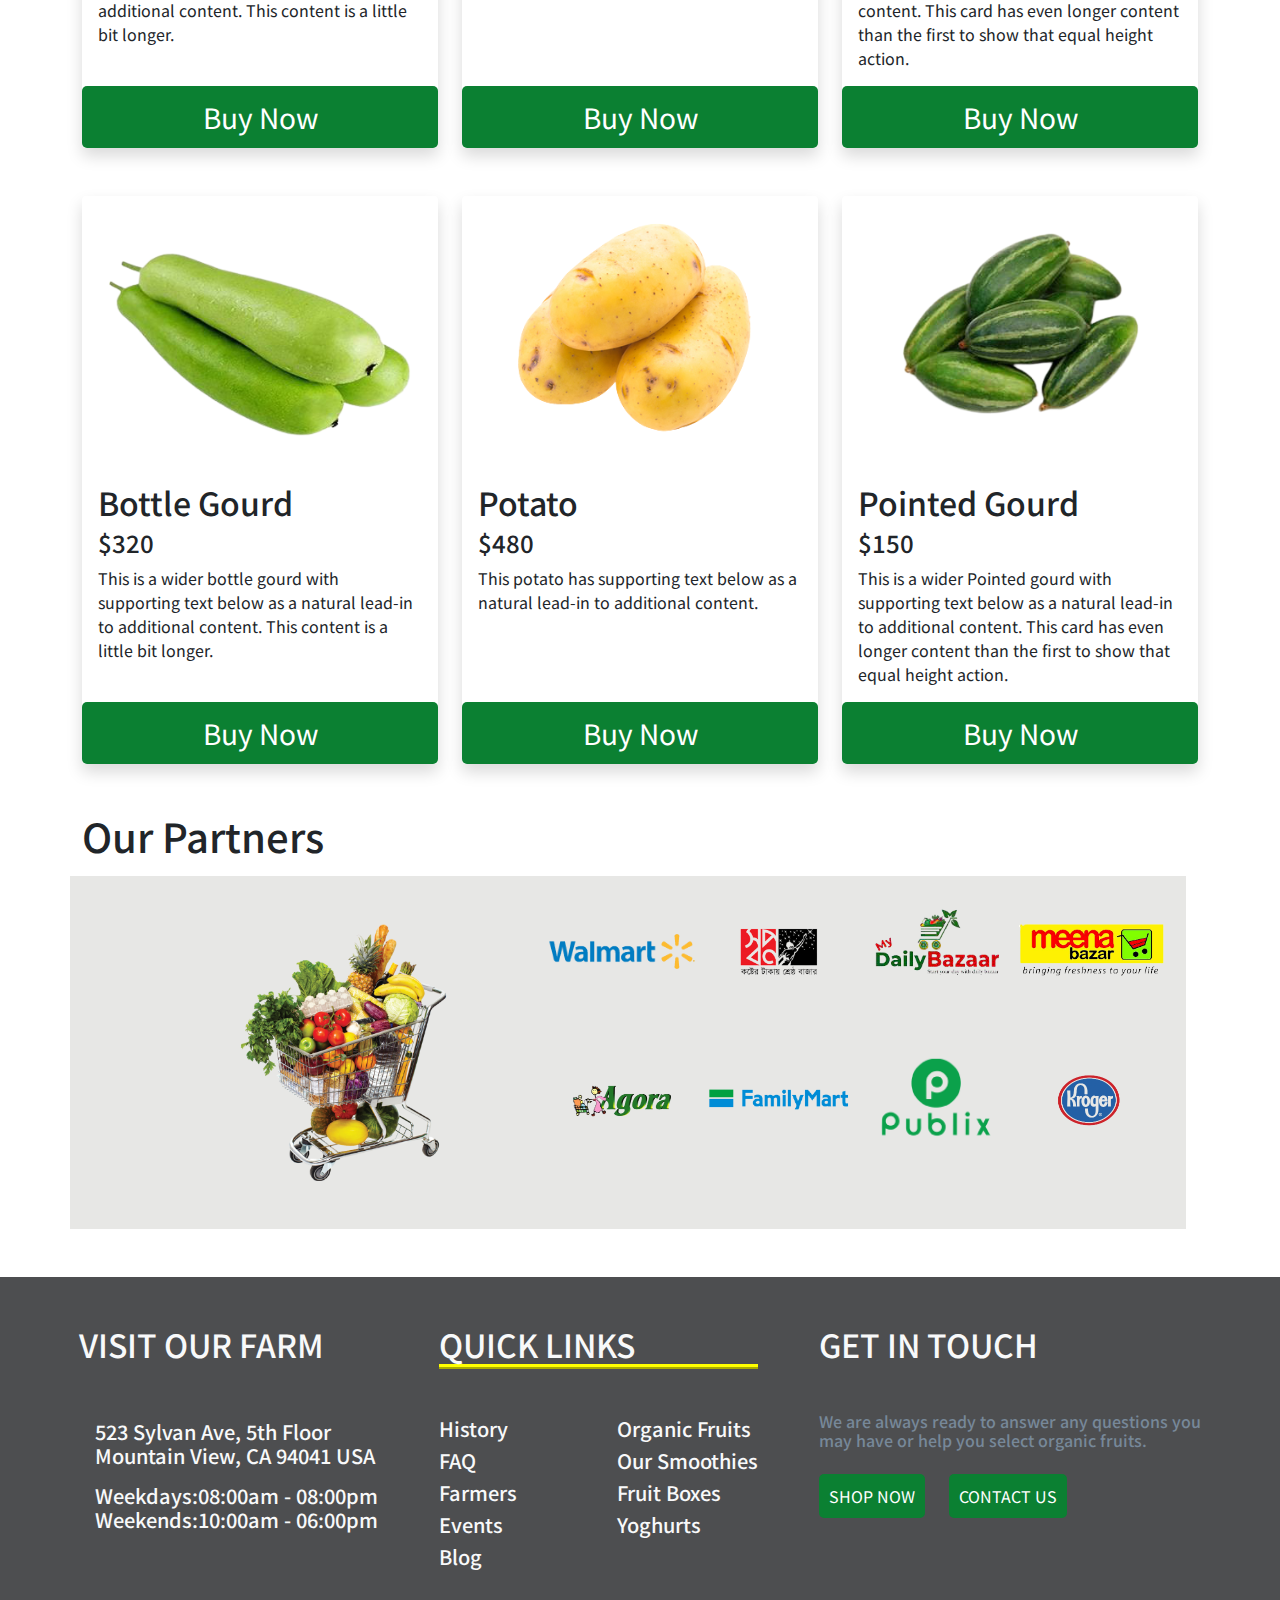
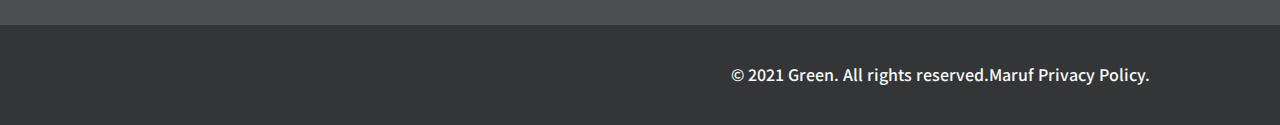
==== commit 197ee9d2: "some change" ====
--- a/index.html
+++ b/index.html
@@ -584,7 +584,7 @@
           <i class="fab fa-youtube ms-3 fs-2"></i>
         </div>
         <div>
-          <h6 style="margin-top: 40px;">© 2021 Orange. All rights reserved. Privacy Policy.</h6>
+          <h6 style="margin-top: 40px;">© 2021 Green. All rights reserved.Maruf Privacy Policy.</h6>
         </div>
       </div>
     </footer>
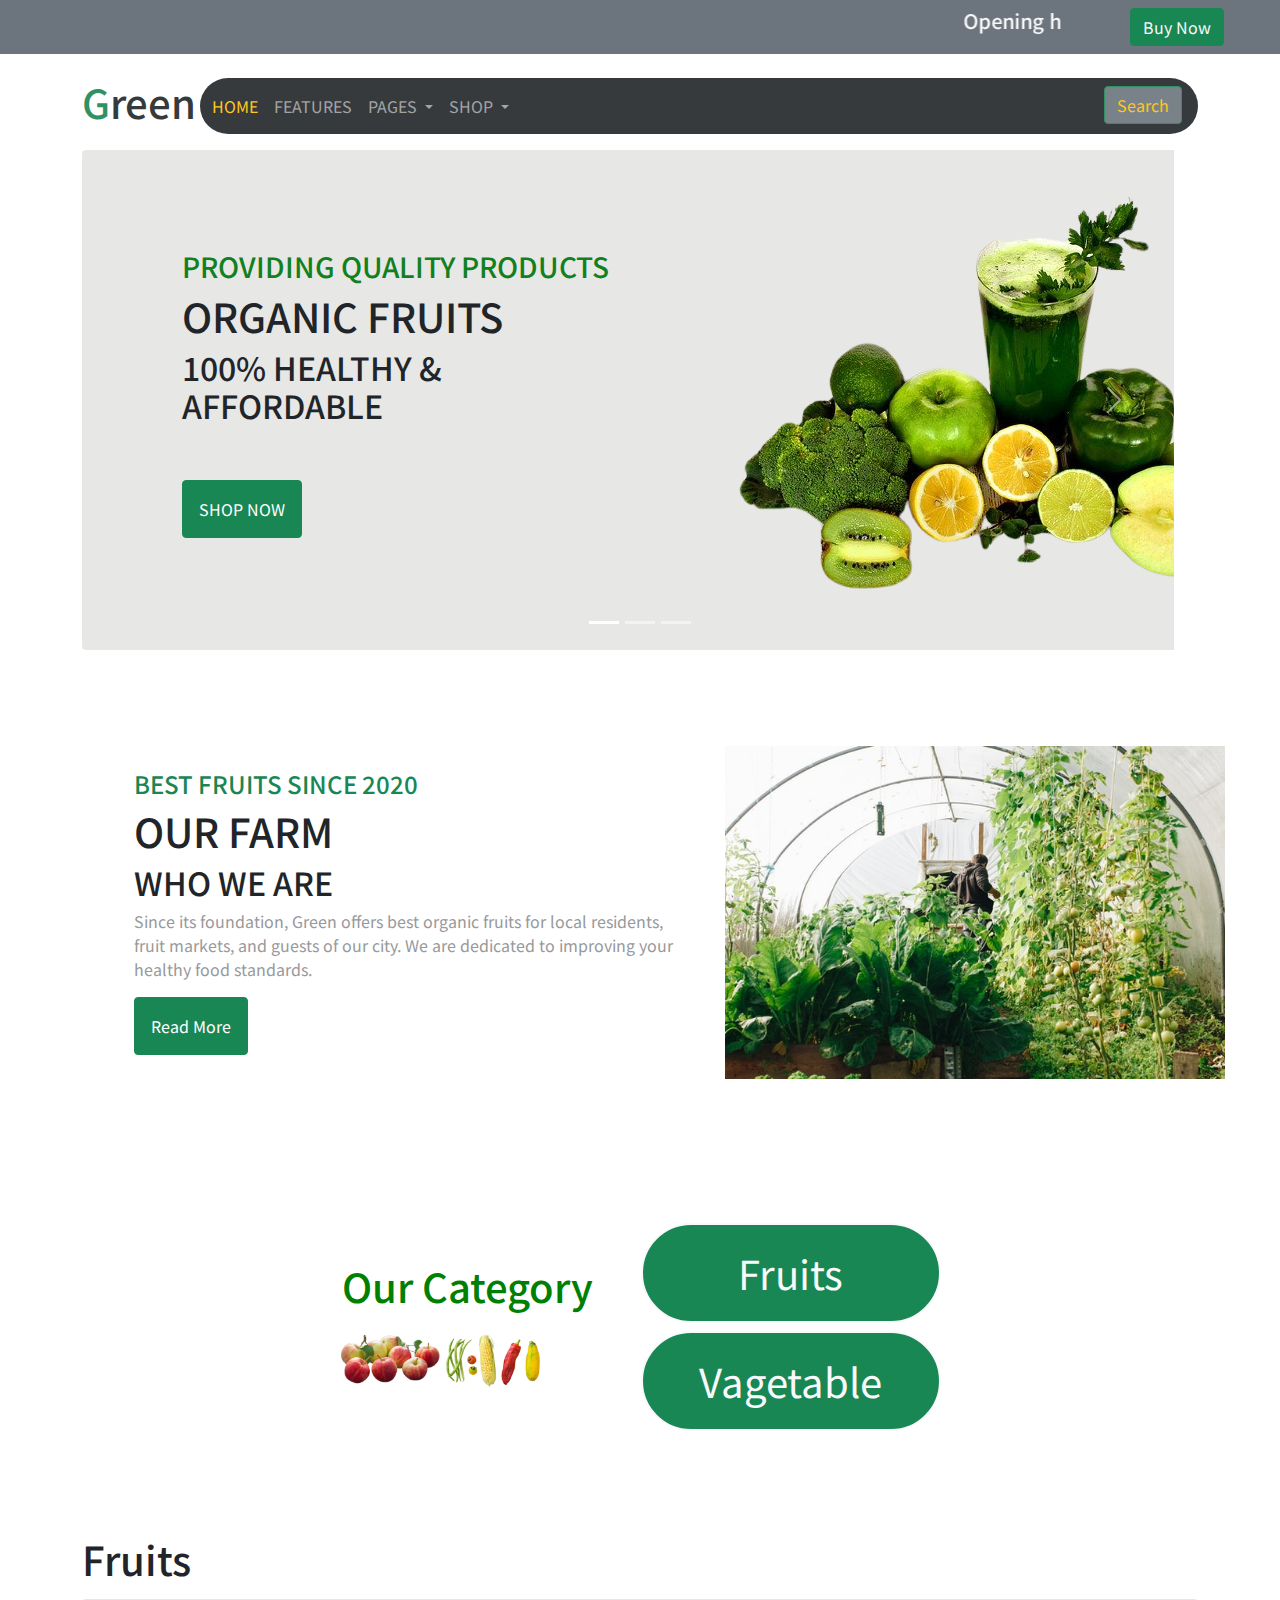
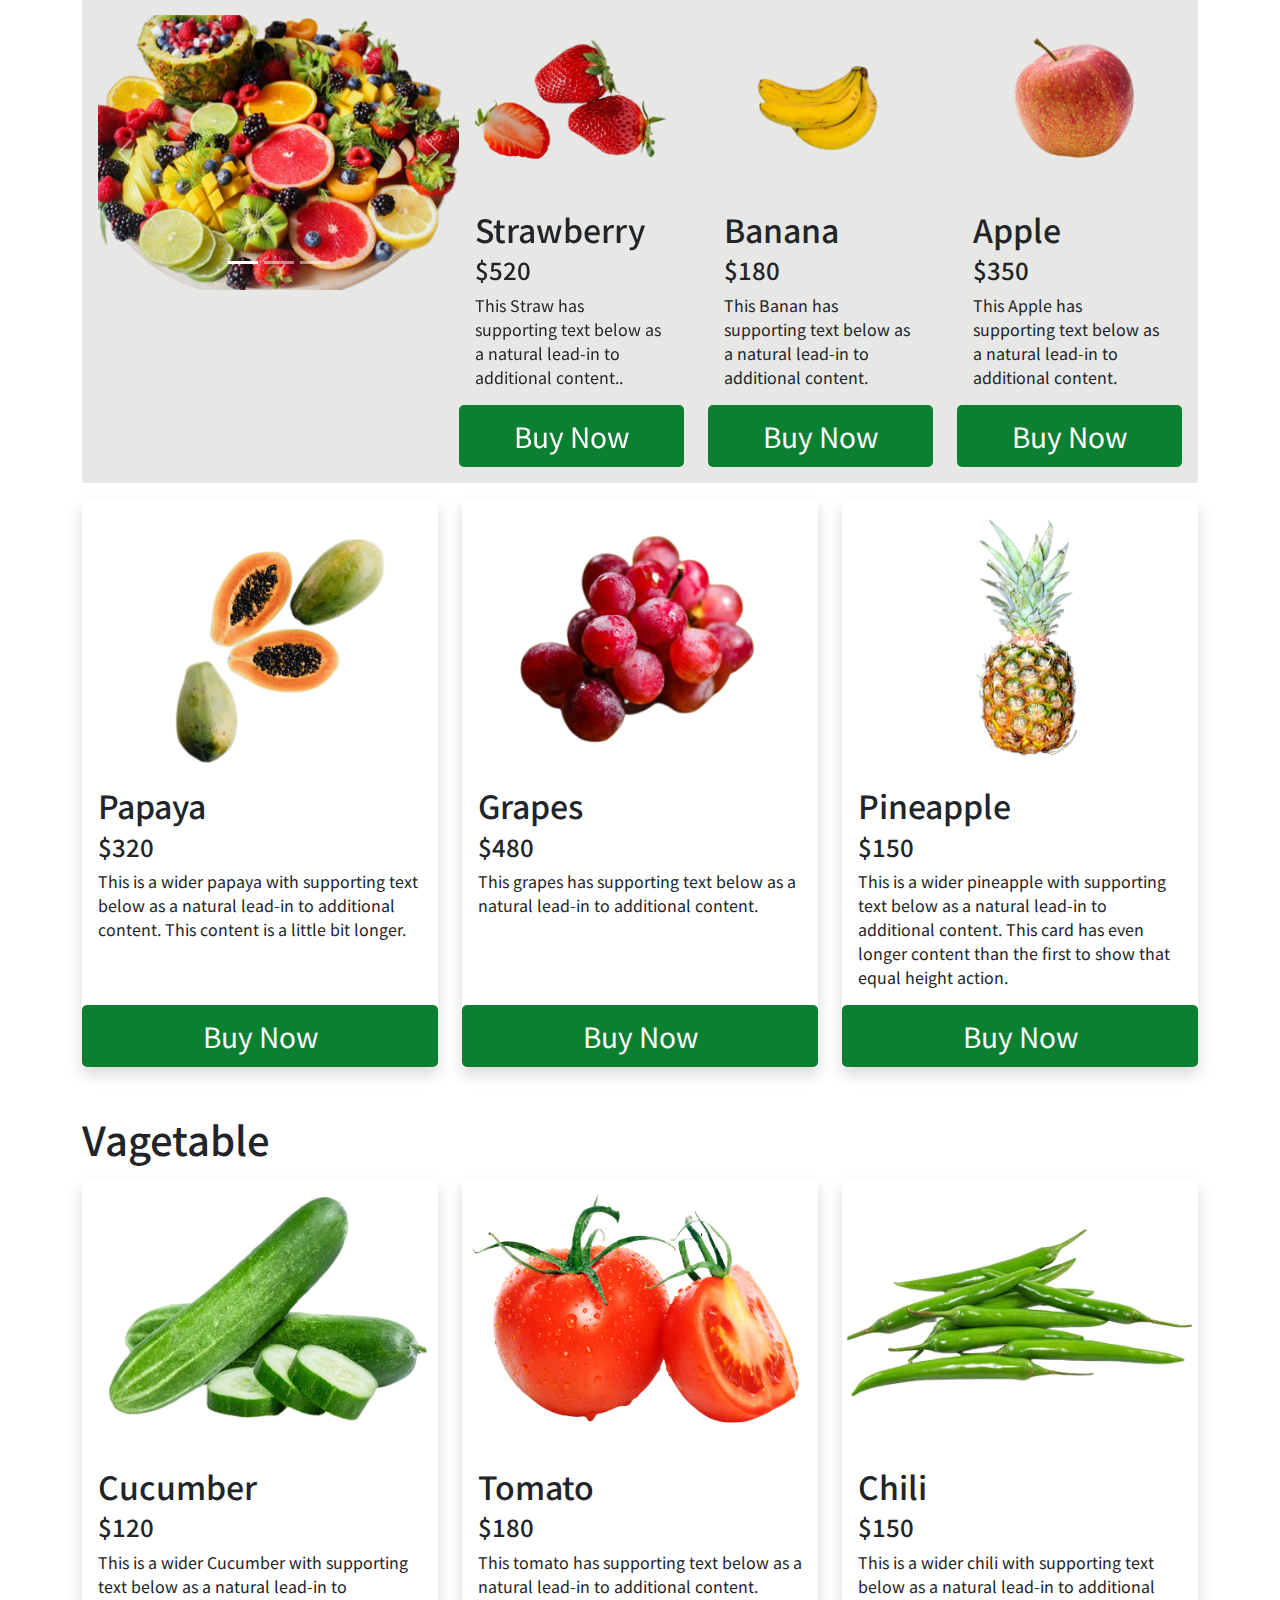
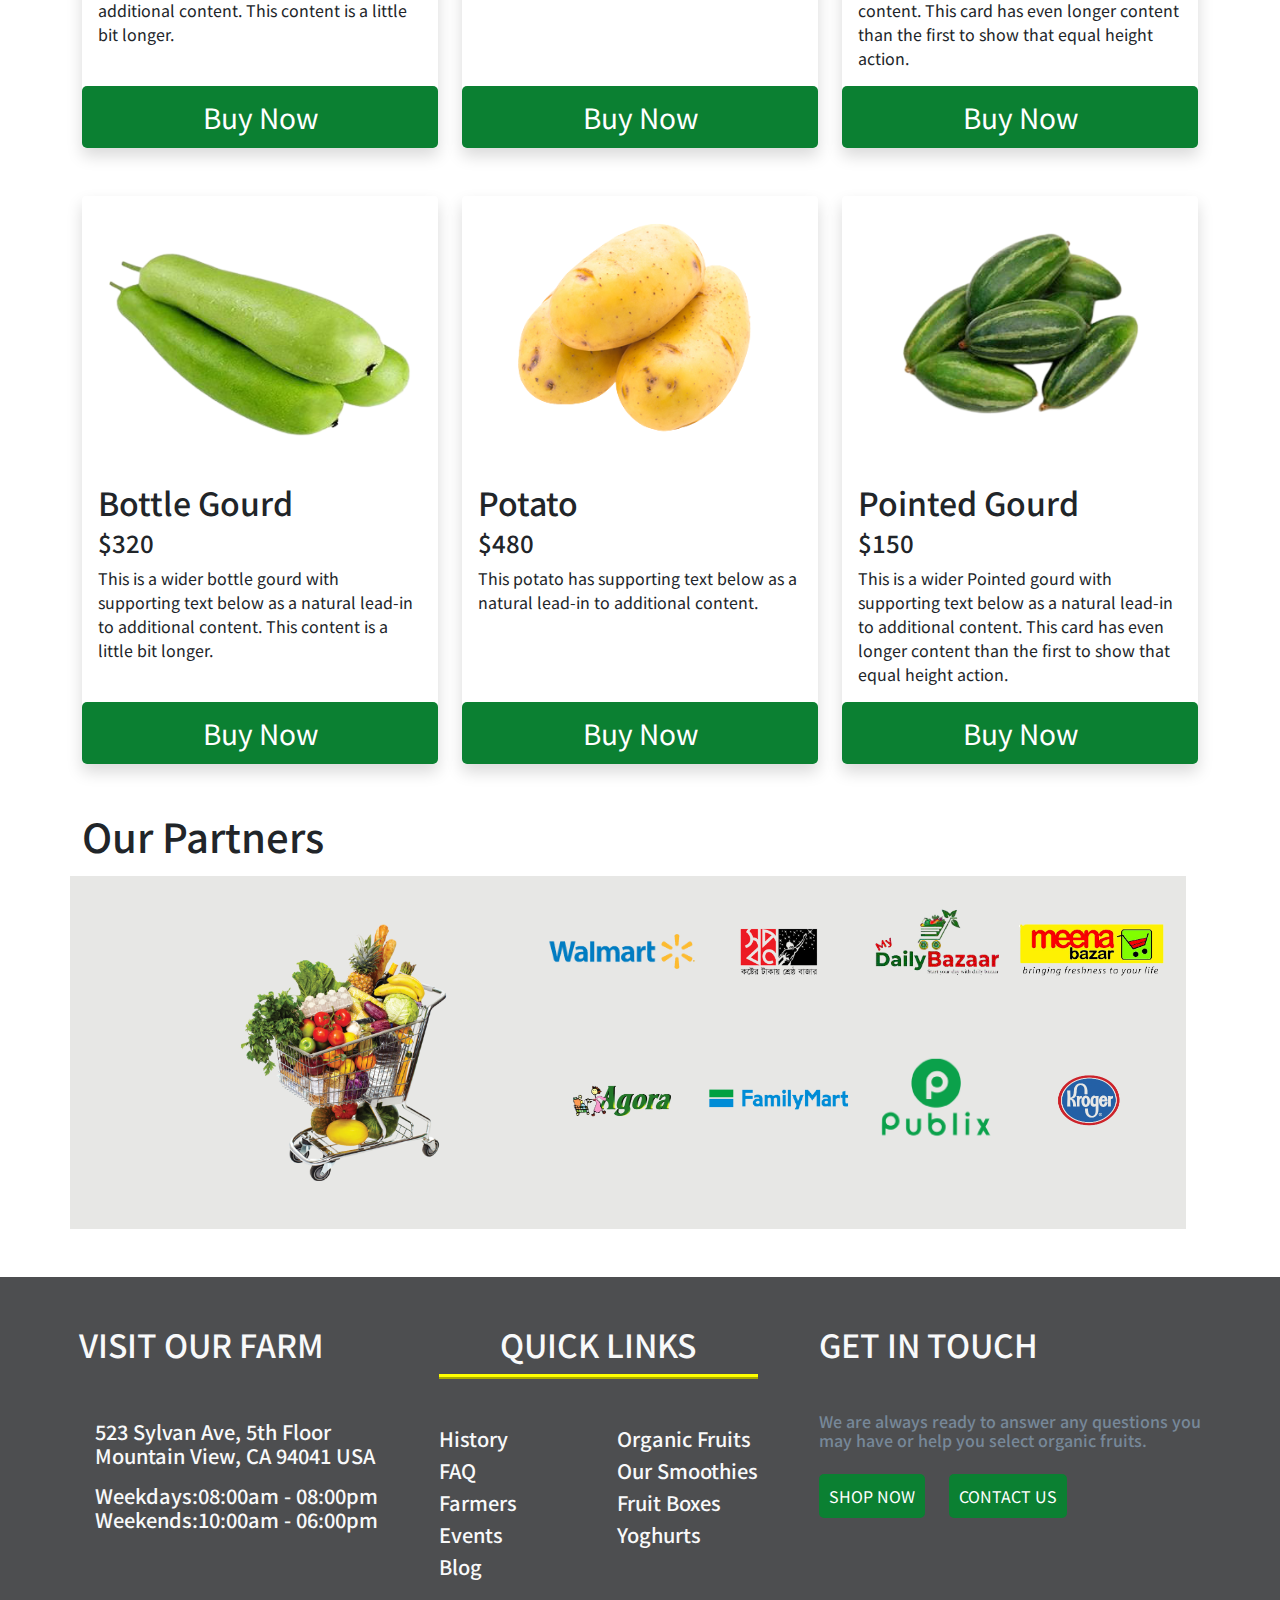
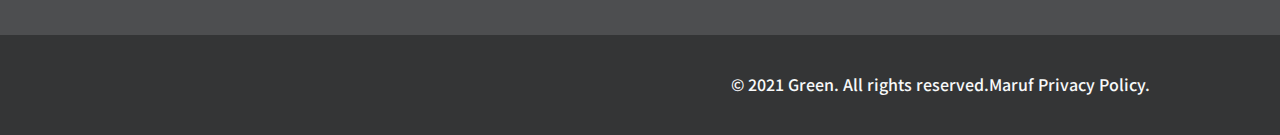
==== commit b6bdc79c: "some change" ====
--- a/index.html
+++ b/index.html
@@ -38,12 +38,12 @@
 
     </section>
   </header>
-  <header>
-
-    <!-- ....................................................................................header2.......................................................................................................................................................................................... -->
-
-
-    <section class="container my-3 " >
+
+
+  <!-- ....................................................................................header2.......................................................................................................................................................................................... -->
+
+  <header class="s-menu">
+    <section class="container my-3  ">
       <div class=" d-flex justify-content-between">
         <div class="d-flex mt-2">
           <div>
@@ -69,7 +69,7 @@
               <div class="collapse navbar-collapse" id="navbarNavDropdown">
                 <ul class="navbar-nav">
                   <li class="nav-item">
-                    <a class="nav-link active text-warning" aria-current="page" href="#">HOME</a>
+                    <a class="nav-link active text-warning" aria-current="page" href="index.html">HOME</a>
                   </li>
                   <li class="nav-item">
                     <a class="nav-link" href="#">FEATURES</a>
@@ -356,7 +356,7 @@
 
 
   </section>
-  <section class="container " >
+  <section class="container ">
     <div class="row row-cols-1 row-cols-md-3 g-4">
       <div class="col">
         <div class="card h-100 border-0 shadow">
@@ -509,7 +509,8 @@
   <!-- ......................................................................................................................................................................................................footer............................................................................. -->
   <section class="full-container ft mt-5">
     <footer>
-      <div class="d-flex justify-content-around text-light  p-5  col-lg-12 col-md-4 col-4" style="background-color: #4D4E50;">
+      <div class="d-flex justify-content-around text-light  p-5  col-lg-12 col-md-4 col-4"
+        style="background-color: #4D4E50;">
 
         <div class="">
           <div>
@@ -529,7 +530,9 @@
         <!-- ............................................................ -->
         <div>
           <div>
-            <h2 class="mb-5" style="border-bottom: 5px solid yellow ; border-bottom-style: ridge;">QUICK LINKS</h2>
+            <h2 class="mb-5"
+              style="border-bottom: 5px solid yellow ; border-bottom-style: ridge; text-align: center;padding-bottom: 10px;">
+              QUICK LINKS</h2>
           </div>
           <div class="d-flex">
             <div>
--- a/css/style.css
+++ b/css/style.css
@@ -62,5 +62,11 @@
   }
 
 
-
+.s-menu{
+  position: sticky;
+  top: 0;
+  z-index: 1;
+  background-color: white;
+  opacity: 0.9;
+}
   